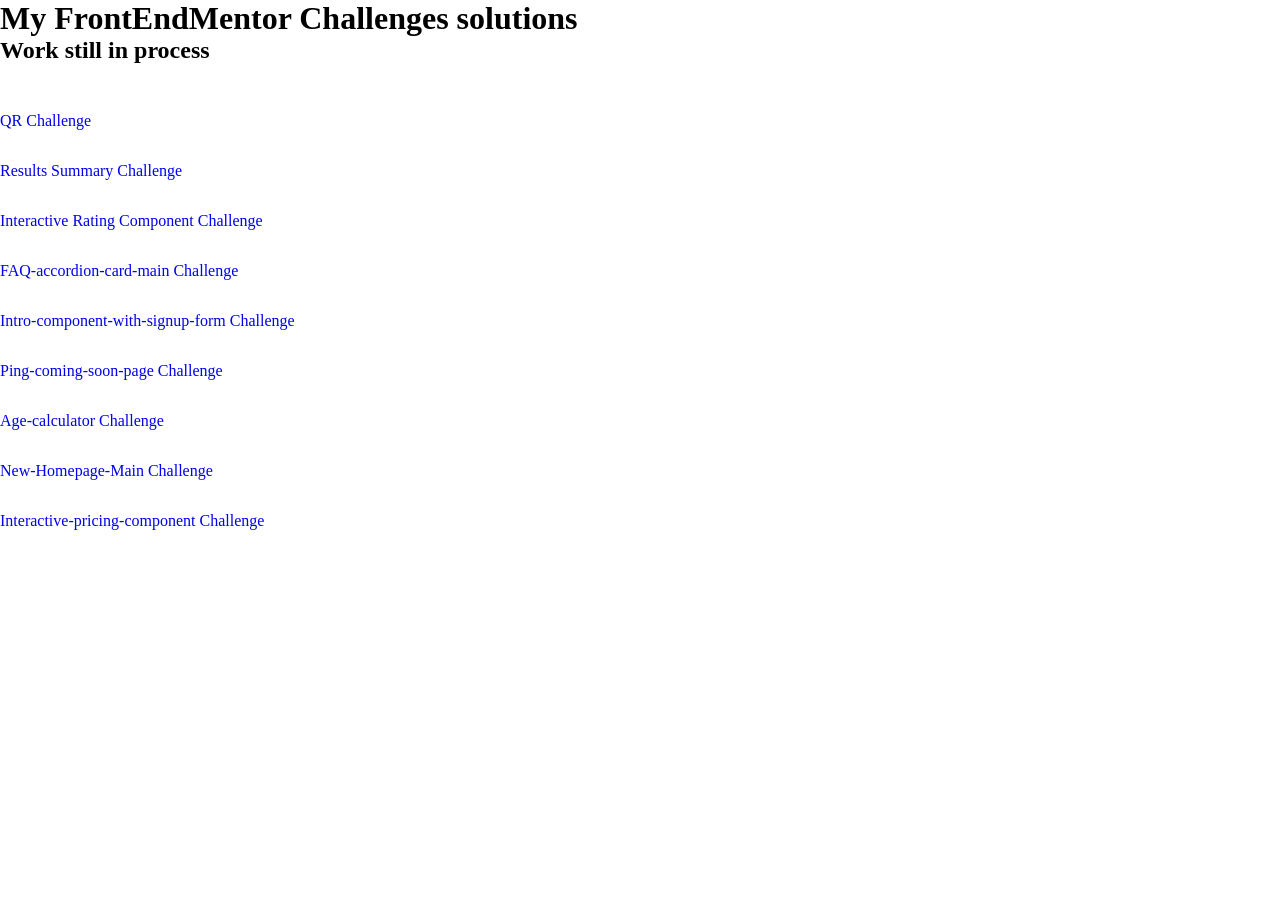
==== index.html @ 2a6370de "Added a small onmouseover over the links, to randomize the letters and display the correct name afte" ====
<!DOCTYPE html>
<html lang="en">
    <head>
        <meta charset="UTF-8" />
        <meta http-equiv="X-UA-Compatible" content="IE=edge" />
        <meta name="viewport" content="width=device-width, initial-scale=1.0" />
        <link rel="stylesheet" href="./styles.css" />
        <title>FrontEndMentor Challenges</title>
    </head>
    <body>
        <h1>My FrontEndMentor Challenges solutions</h1>
        <h2>Work still in process</h2>
        <main>
            <a
                href="QR challenge/QR.html"
                data-value="QR Challenge"
                target="_blank"
                >QR Challenge</a
            >
            <a
                href="results-summary-component-main/summary.html"
                target="_blank"
                data-value="Results Summary Challenge"
                >Results Summary Challenge</a
            >
            <a
                href="interactive-rating-component-main/rating.html"
                target="_blank"
                data-value="Interactive Rating Component Challenge"
                >Interactive Rating Component Challenge</a
            >
            <a
                href="faq-accordion-card-main/faq.html"
                data-value="FAQ-accordion-card-main Challenge"
                target="_blank"
                >FAQ-accordion-card-main Challenge</a
            >
            <a
                href="./intro-component-with-signup-form-master/signup.html"
                target="_blank"
                data-value="Intro-component-with-signup-form Challenge"
                >Intro-component-with-signup-form Challenge</a
            >
            <a
                href="./ping-coming-soon-page-master/notify.html"
                data-value="Ping-coming-soon-page Challenge"
                target="_blank"
                >Ping-coming-soon-page Challenge</a
            >
            <a
                href="./age-calculator-app-main/age.html"
                data-value="Age-calculator Challenge"
                target="_blank"
                >Age-calculator Challenge</a
            >
            <a
                href="./news-homepage-main/newsHomepage.html"
                data-value="New-Homepage-Main Challenge"
                target="_blank"
                >New-Homepage-Main Challenge</a
            >
            <a
                href="./interactive-pricing-component-main/interactive-pricing.html"
                target="_blank"
                data-value="Interactive-pricing-component Challenge"
                >Interactive-pricing-component Challenge</a
            >
        </main>
    </body>
    <script src="./index.js"></script>
</html>
---- styles.css ----
* {
    margin: 0;
    padding: 0;
}

main {
    margin-top: 2rem;
    display: flex;
    flex-direction: column;
}

a {
    text-decoration: none;
    margin: 1rem 0;
}
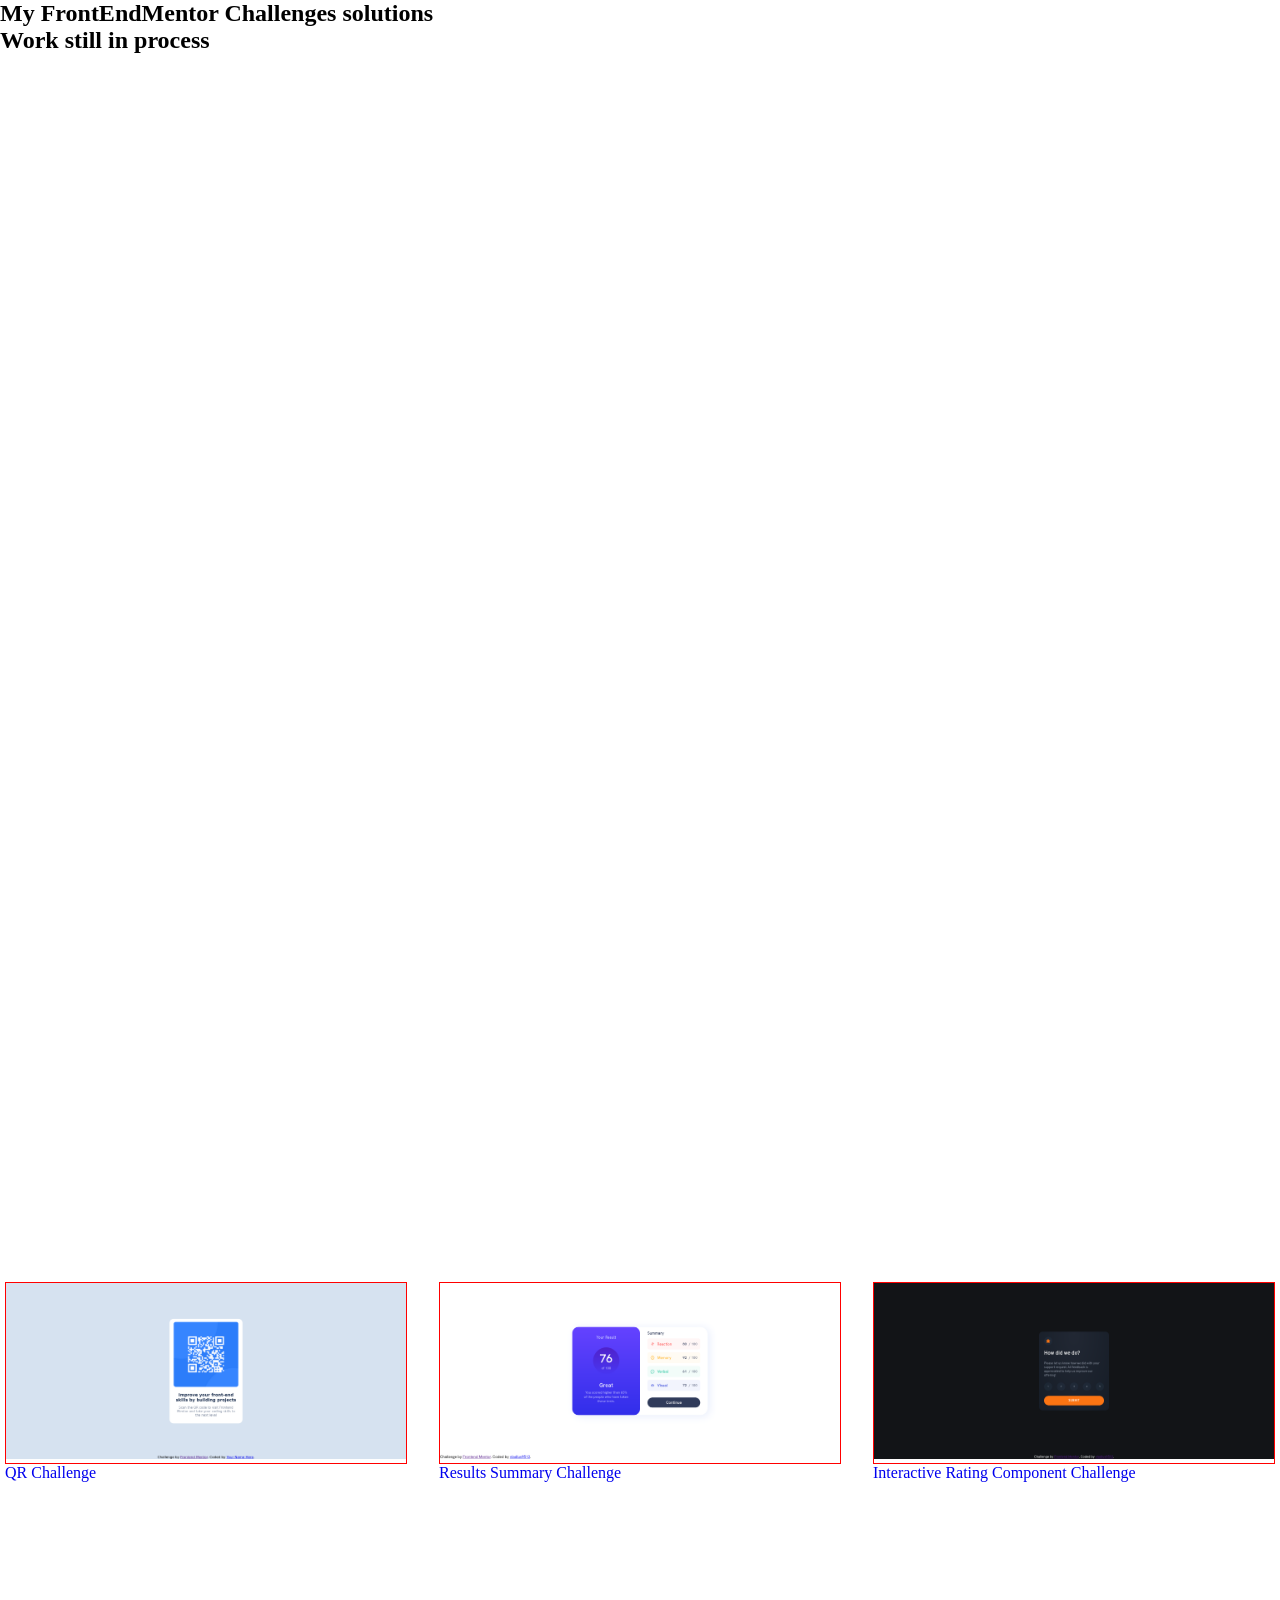
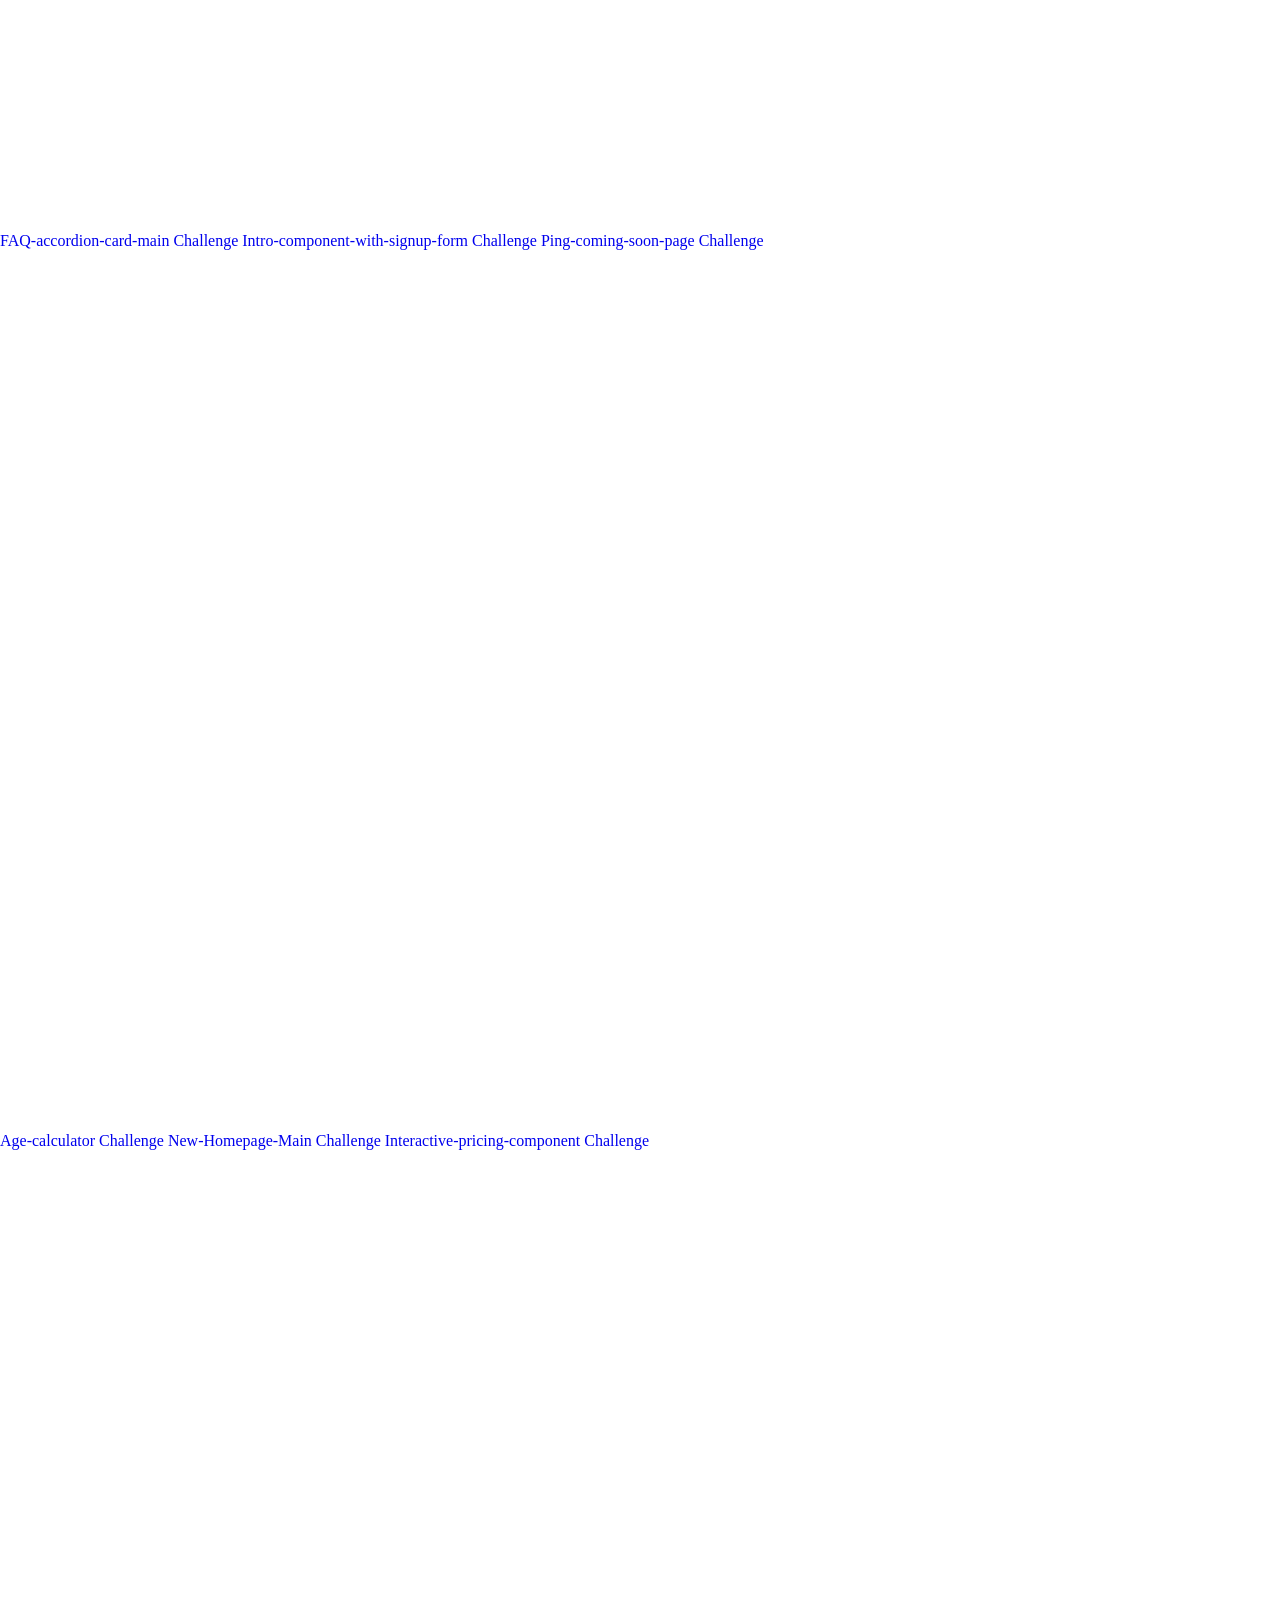
==== commit 5eeb4357: "Added a scroll snap to the landing page. Also started playing around to design the page, added a sma" ====
--- a/index.html
+++ b/index.html
@@ -8,63 +8,106 @@
         <title>FrontEndMentor Challenges</title>
     </head>
     <body>
-        <h1>My FrontEndMentor Challenges solutions</h1>
-        <h2>Work still in process</h2>
+        <header>
+            <section>
+                <h1>My FrontEndMentor Challenges solutions</h1>
+                <h2>Work still in process</h2>
+            </section>
+        </header>
         <main>
-            <a
-                href="QR challenge/QR.html"
-                data-value="QR Challenge"
-                target="_blank"
-                >QR Challenge</a
-            >
-            <a
-                href="results-summary-component-main/summary.html"
-                target="_blank"
-                data-value="Results Summary Challenge"
-                >Results Summary Challenge</a
-            >
-            <a
-                href="interactive-rating-component-main/rating.html"
-                target="_blank"
-                data-value="Interactive Rating Component Challenge"
-                >Interactive Rating Component Challenge</a
-            >
-            <a
-                href="faq-accordion-card-main/faq.html"
-                data-value="FAQ-accordion-card-main Challenge"
-                target="_blank"
-                >FAQ-accordion-card-main Challenge</a
-            >
-            <a
-                href="./intro-component-with-signup-form-master/signup.html"
-                target="_blank"
-                data-value="Intro-component-with-signup-form Challenge"
-                >Intro-component-with-signup-form Challenge</a
-            >
-            <a
-                href="./ping-coming-soon-page-master/notify.html"
-                data-value="Ping-coming-soon-page Challenge"
-                target="_blank"
-                >Ping-coming-soon-page Challenge</a
-            >
-            <a
-                href="./age-calculator-app-main/age.html"
-                data-value="Age-calculator Challenge"
-                target="_blank"
-                >Age-calculator Challenge</a
-            >
-            <a
-                href="./news-homepage-main/newsHomepage.html"
-                data-value="New-Homepage-Main Challenge"
-                target="_blank"
-                >New-Homepage-Main Challenge</a
-            >
-            <a
-                href="./interactive-pricing-component-main/interactive-pricing.html"
-                target="_blank"
-                data-value="Interactive-pricing-component Challenge"
-                >Interactive-pricing-component Challenge</a
-            >
+            <section>
+                <div class="challenge-container">
+                    <div class="preview-container">
+                        <div class="img-wrapper">
+                            <img
+                                src="./QR challenge/screenshots/desktop.png"
+                                alt="QR-challenge-desktop-view"
+                            />
+                        </div>
+                        <div class="buttons-container"></div>
+                    </div>
+                    <a
+                        href="QR challenge/QR.html"
+                        data-value="QR Challenge"
+                        target="_blank"
+                        >QR Challenge</a
+                    >
+                </div>
+                <div class="challenge-container">
+                    <div class="preview-container">
+                        <div class="img-wrapper">
+                            <img
+                                src="./results-summary-component-main/screenshots/desktop.png"
+                                alt="results-challenge-desktop-view"
+                            />
+                        </div>
+                        <div class="buttons-container"></div>
+                    </div>
+                    <a
+                        href="results-summary-component-main/summary.html"
+                        target="_blank"
+                        data-value="Results Summary Challenge"
+                        >Results Summary Challenge</a
+                    >
+                </div>
+                <div class="challenge-container">
+                    <div class="preview-container">
+                        <div class="img-wrapper">
+                            <img
+                                src="./interactive-rating-component-main/screenshots/desktop.png"
+                                alt="interactive-rating-desktop-view"
+                            />
+                        </div>
+                        <div class="buttons-container"></div>
+                    </div>
+                    <a
+                        href="interactive-rating-component-main/rating.html"
+                        target="_blank"
+                        data-value="Interactive Rating Component Challenge"
+                        >Interactive Rating Component Challenge</a
+                    >
+                </div>
+            </section>
+            <section>
+                <a
+                    href="faq-accordion-card-main/faq.html"
+                    data-value="FAQ-accordion-card-main Challenge"
+                    target="_blank"
+                    >FAQ-accordion-card-main Challenge</a
+                >
+                <a
+                    href="./intro-component-with-signup-form-master/signup.html"
+                    target="_blank"
+                    data-value="Intro-component-with-signup-form Challenge"
+                    >Intro-component-with-signup-form Challenge</a
+                >
+                <a
+                    href="./ping-coming-soon-page-master/notify.html"
+                    data-value="Ping-coming-soon-page Challenge"
+                    target="_blank"
+                    >Ping-coming-soon-page Challenge</a
+                >
+            </section>
+            <section>
+                <a
+                    href="./age-calculator-app-main/age.html"
+                    data-value="Age-calculator Challenge"
+                    target="_blank"
+                    >Age-calculator Challenge</a
+                >
+                <a
+                    href="./news-homepage-main/newsHomepage.html"
+                    data-value="New-Homepage-Main Challenge"
+                    target="_blank"
+                    >New-Homepage-Main Challenge</a
+                >
+                <a
+                    href="./interactive-pricing-component-main/interactive-pricing.html"
+                    target="_blank"
+                    data-value="Interactive-pricing-component Challenge"
+                    >Interactive-pricing-component Challenge</a
+                >
+            </section>
         </main>
     </body>
     <script src="./index.js"></script>
--- a/styles.css
+++ b/styles.css
@@ -1,6 +1,10 @@
 * {
     margin: 0;
     padding: 0;
+}
+
+html {
+    scroll-snap-type: y mandatory;
 }
 
 main {
@@ -9,7 +13,40 @@
     flex-direction: column;
 }
 
+section {
+    height: 100vh;
+    scroll-snap-align: start;
+}
+
+main section:nth-child(1) {
+    display: flex;
+    align-items: center;
+    justify-content: center;
+    gap: 2rem;
+}
+
 a {
     text-decoration: none;
     margin: 1rem 0;
 }
+
+.preview-container {
+    border: solid 1px red;
+    transition: all 0.2s ease-in-out;
+}
+
+.preview-container:hover {
+    cursor: pointer;
+    transform: scale(1.5);
+}
+
+.img-wrapper {
+    width: 400px;
+    max-height: auto;
+}
+
+.img-wrapper img {
+    width: 100%;
+    max-width: 400px;
+    height: auto;
+}
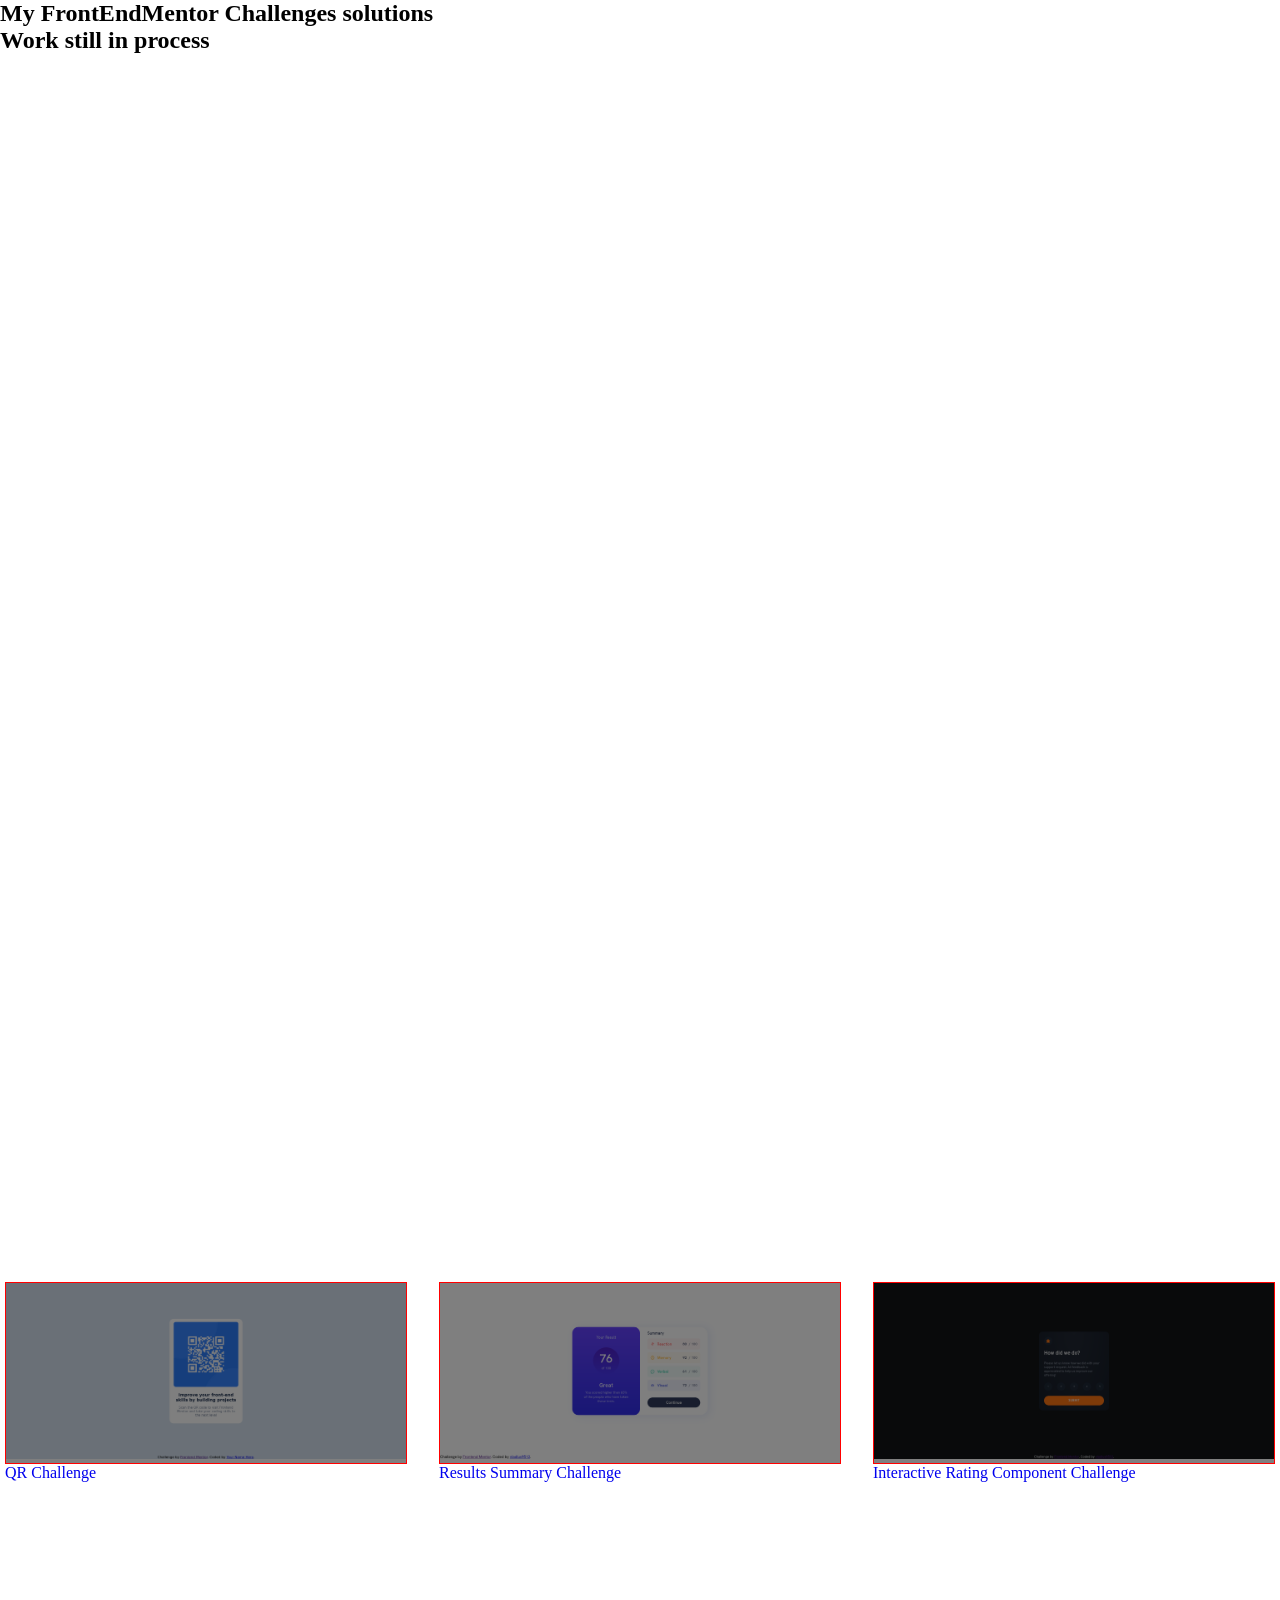
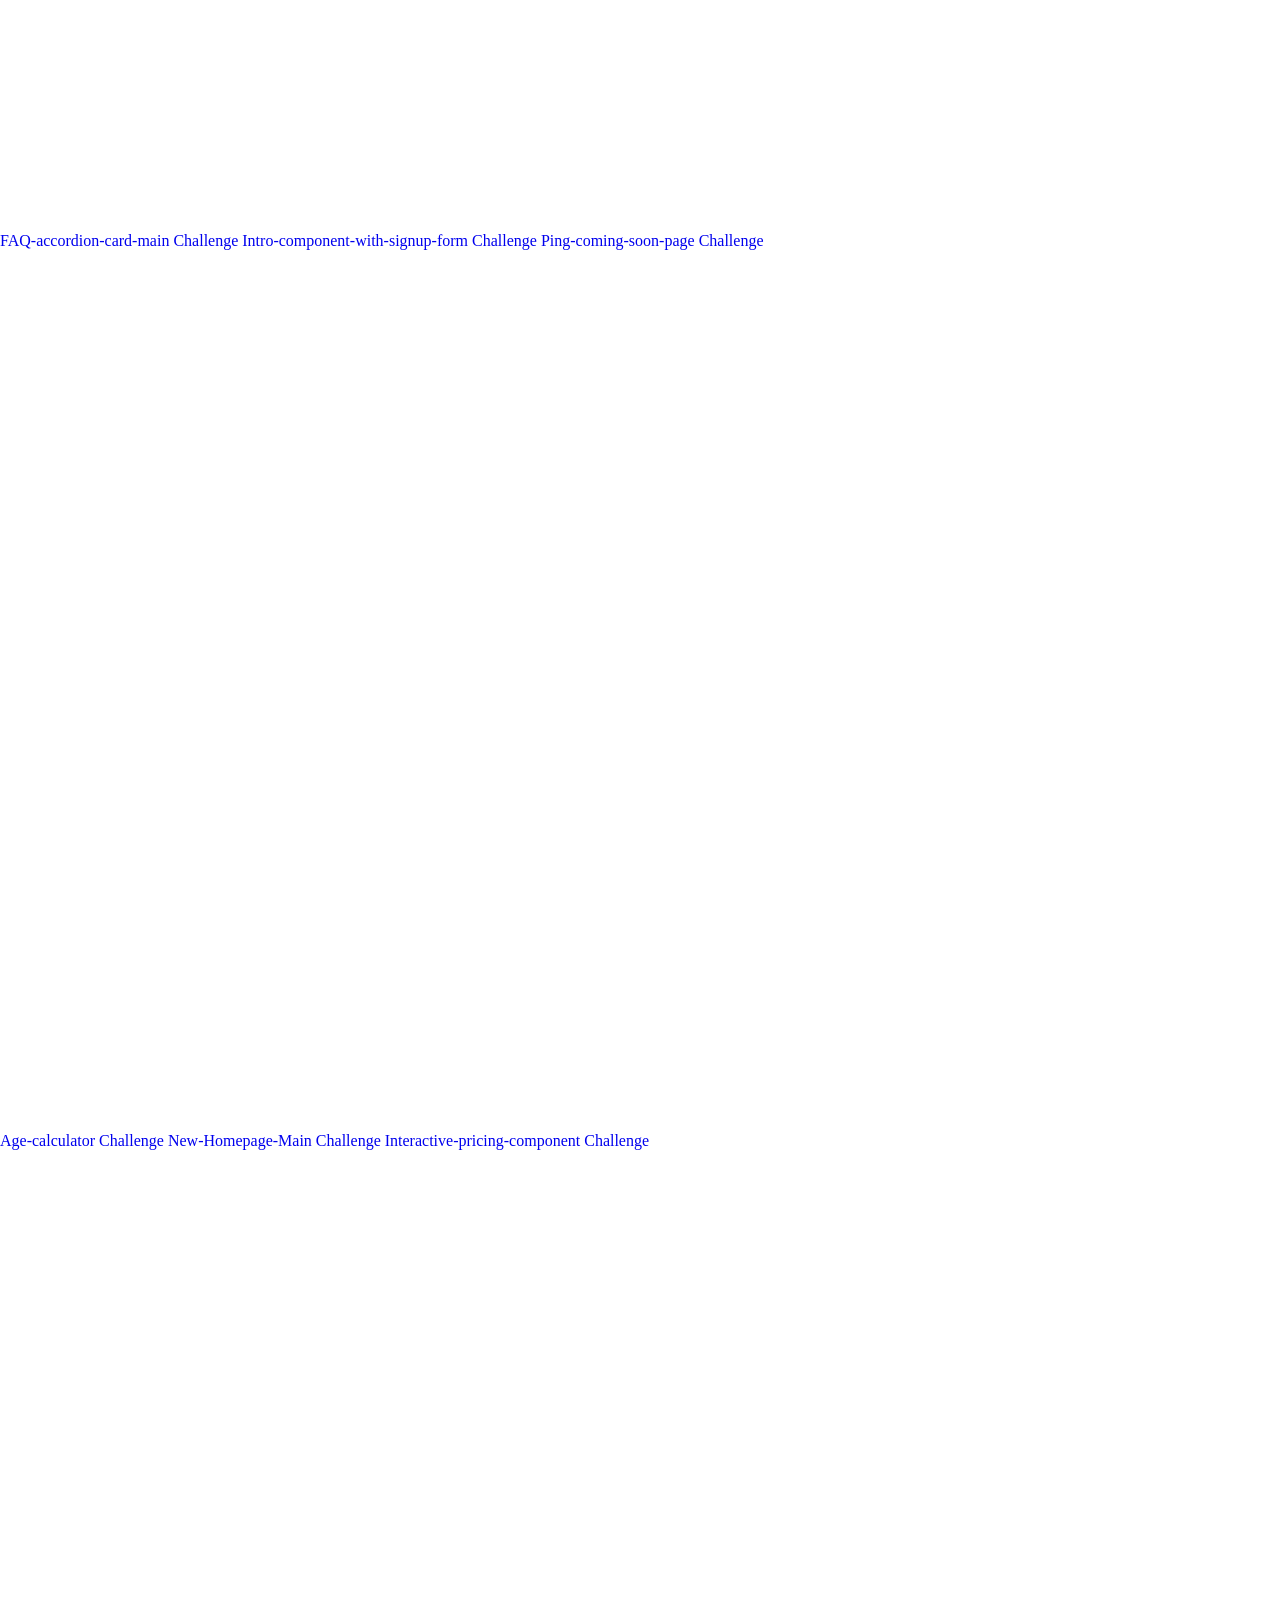
==== commit f295fe94: "Added a modal, that on hover goes to opacity 0 for a better effect on the image" ====
--- a/index.html
+++ b/index.html
@@ -18,11 +18,12 @@
             <section>
                 <div class="challenge-container">
                     <div class="preview-container">
-                        <div class="img-wrapper">
+                        <div class="img-container">
                             <img
                                 src="./QR challenge/screenshots/desktop.png"
                                 alt="QR-challenge-desktop-view"
                             />
+                            <div class="modal"></div>
                         </div>
                         <div class="buttons-container"></div>
                     </div>
@@ -35,11 +36,12 @@
                 </div>
                 <div class="challenge-container">
                     <div class="preview-container">
-                        <div class="img-wrapper">
+                        <div class="img-container">
                             <img
                                 src="./results-summary-component-main/screenshots/desktop.png"
                                 alt="results-challenge-desktop-view"
                             />
+                            <div class="modal"></div>
                         </div>
                         <div class="buttons-container"></div>
                     </div>
@@ -52,11 +54,12 @@
                 </div>
                 <div class="challenge-container">
                     <div class="preview-container">
-                        <div class="img-wrapper">
+                        <div class="img-container">
                             <img
                                 src="./interactive-rating-component-main/screenshots/desktop.png"
                                 alt="interactive-rating-desktop-view"
                             />
+                            <div class="modal"></div>
                         </div>
                         <div class="buttons-container"></div>
                     </div>
--- a/styles.css
+++ b/styles.css
@@ -38,15 +38,32 @@
 .preview-container:hover {
     cursor: pointer;
     transform: scale(1.5);
+    position: relative;
+    z-index: 1;
 }
 
-.img-wrapper {
+.img-container {
     width: 400px;
     max-height: auto;
+    position: relative;
 }
 
-.img-wrapper img {
+.img-container img {
     width: 100%;
     max-width: 400px;
     height: auto;
 }
+
+.modal {
+    position: absolute;
+    top: 0;
+    width: 100%;
+    height: 100%;
+    background-color: black;
+    opacity: 0.5;
+    transition: all 0.2s ease-in-out;
+}
+
+.modal:hover {
+    opacity: 0;
+}
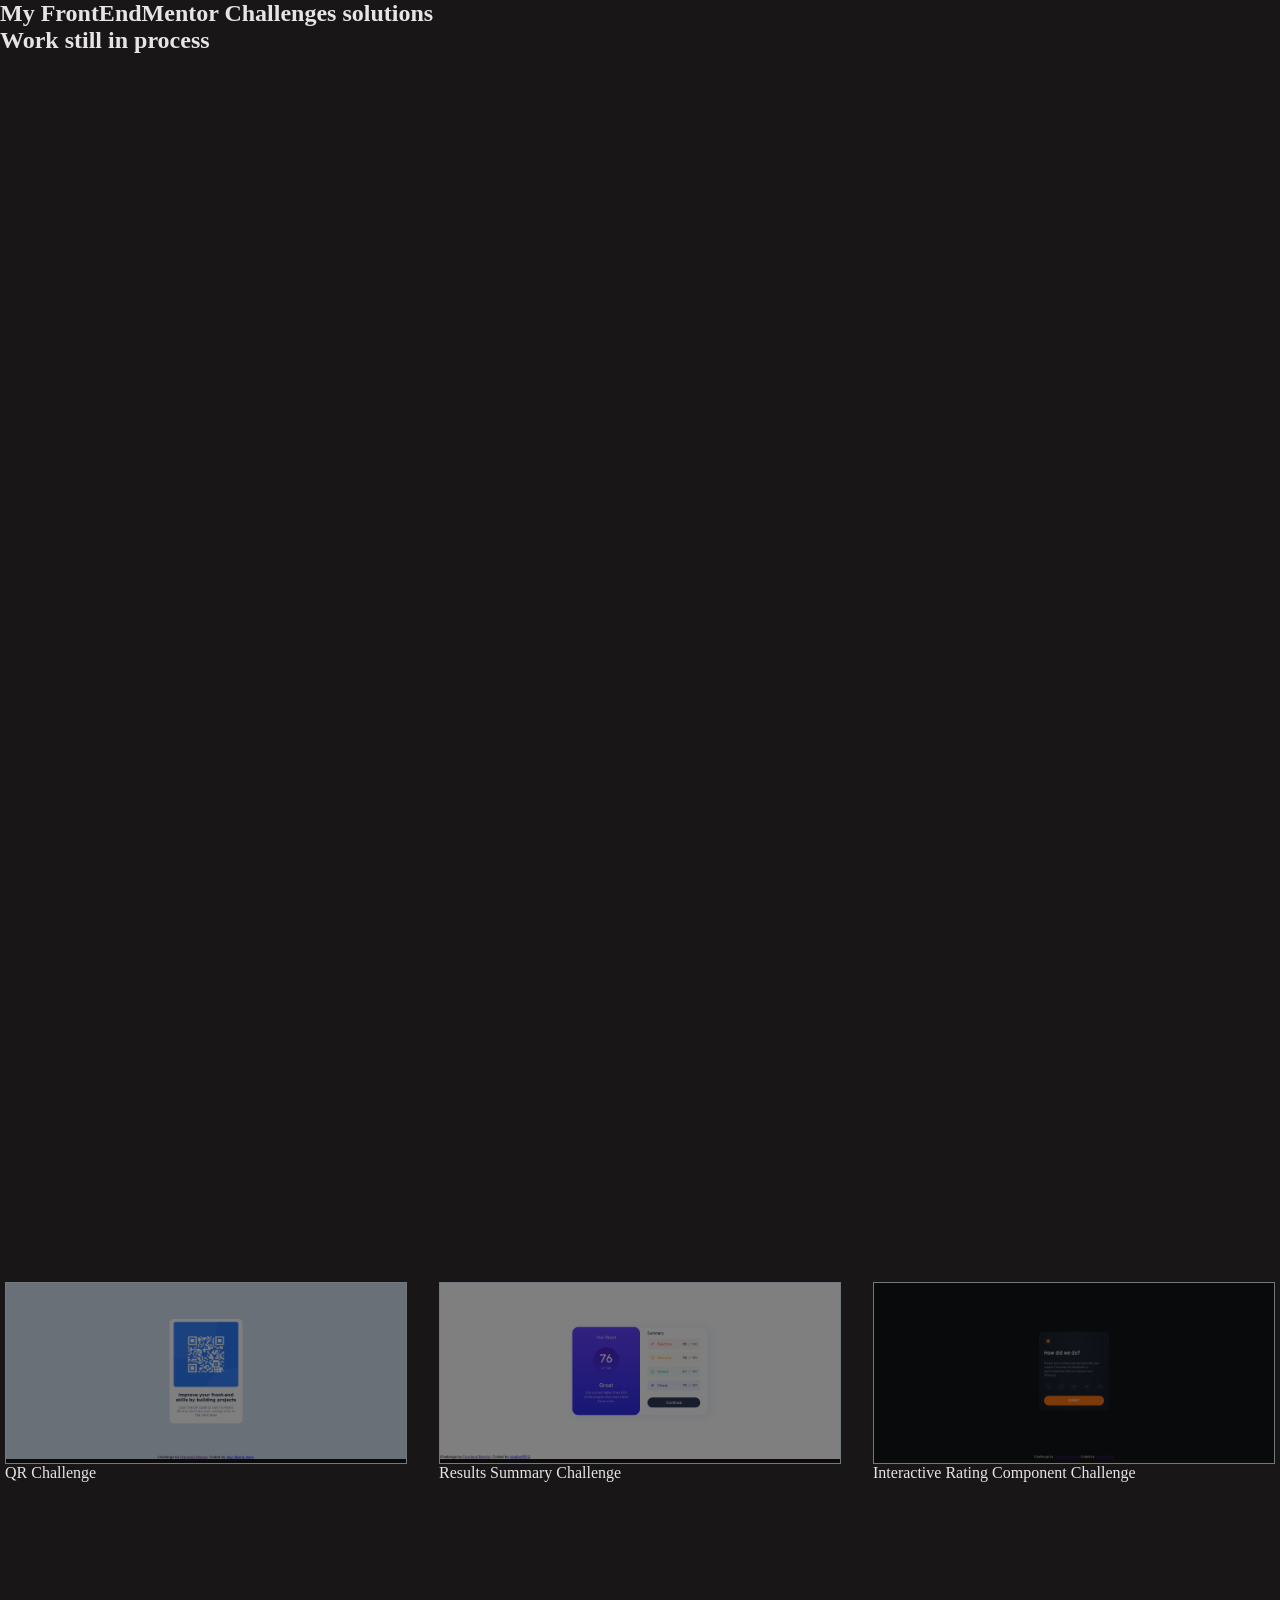
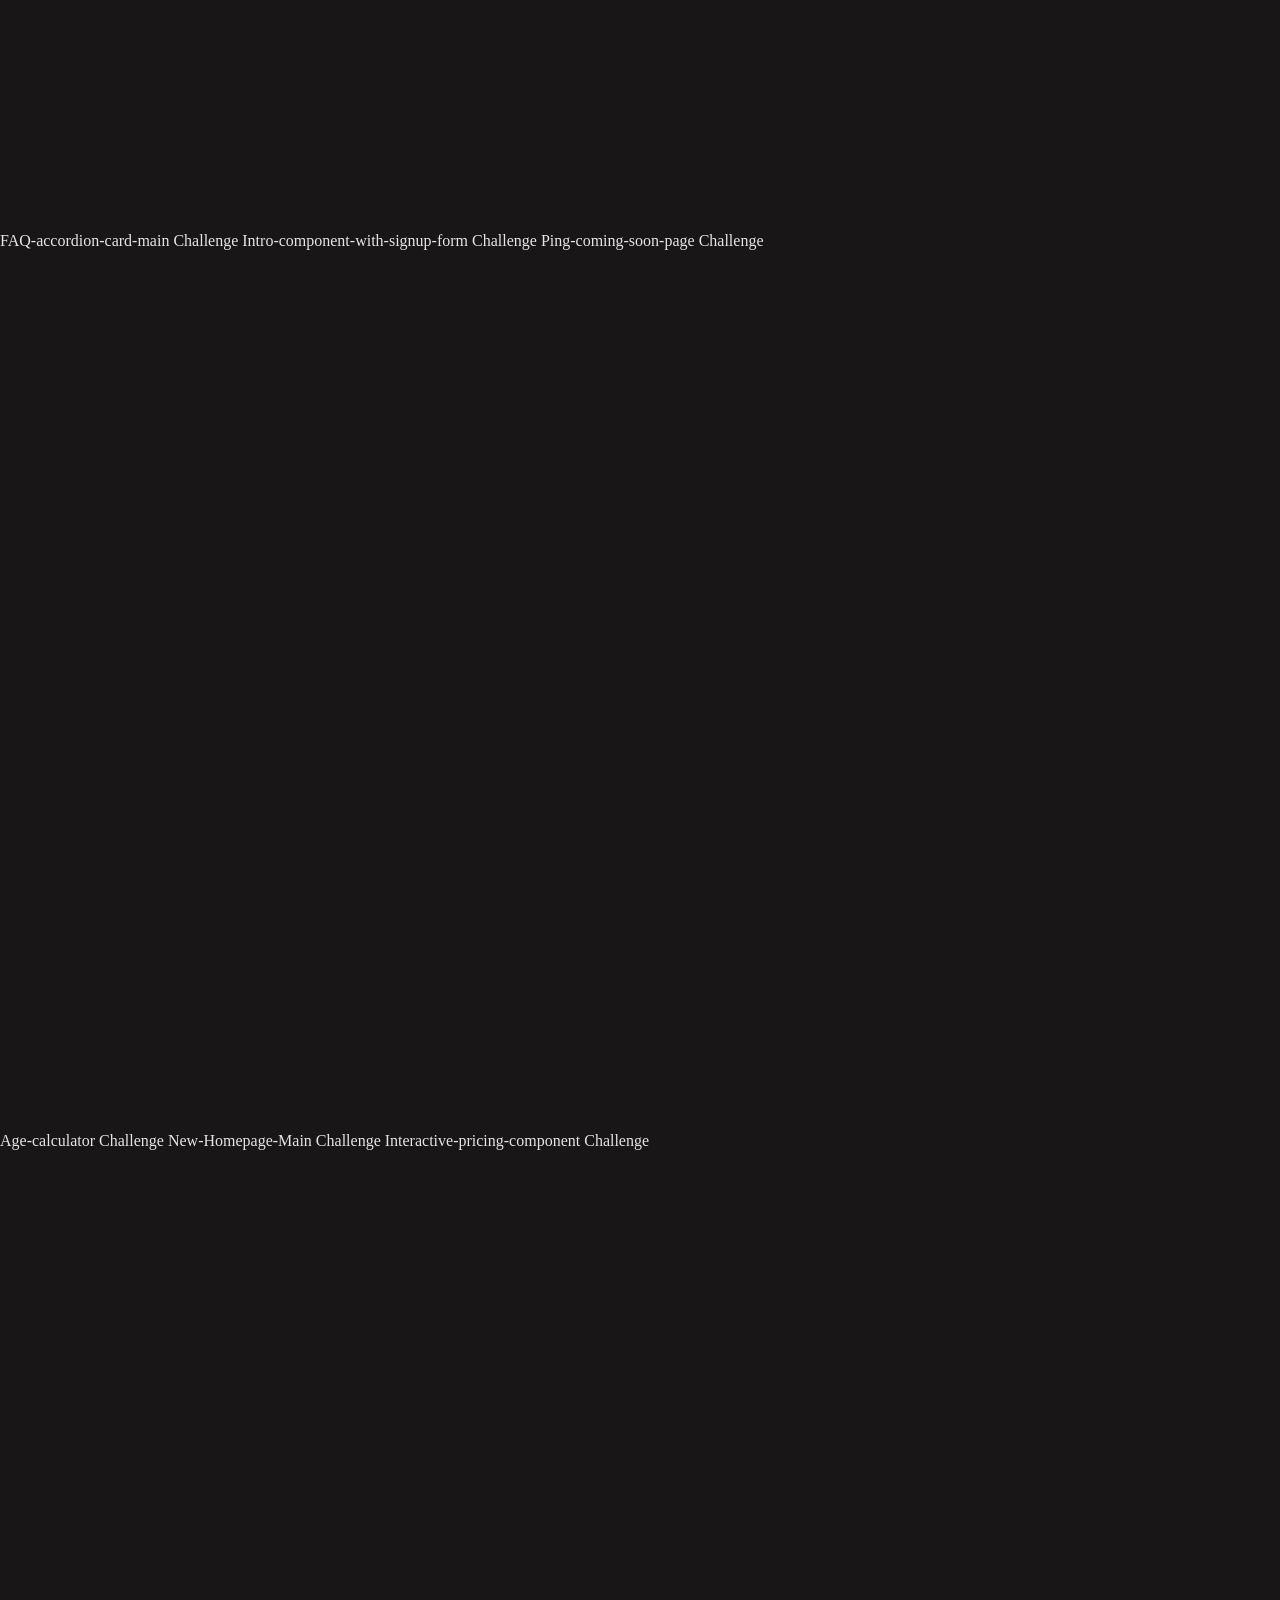
==== commit 2e5d27a3: "working on a slideshow for the images" ====
--- a/index.html
+++ b/index.html
@@ -22,10 +22,14 @@
                             <img
                                 src="./QR challenge/screenshots/desktop.png"
                                 alt="QR-challenge-desktop-view"
+                                id="slide-1"
                             />
-                            <div class="modal"></div>
                         </div>
-                        <div class="buttons-container"></div>
+                        <div class="buttons-container">
+                            <button id="desktop">desktop</button>
+                            <button id="mobile">mobile</button>
+                        </div>
+                        <div class="modal"></div>
                     </div>
                     <a
                         href="QR challenge/QR.html"
--- a/styles.css
+++ b/styles.css
@@ -1,6 +1,19 @@
+:root {
+    --background-color: #181617;
+    --primary: #9fa498;
+    --secondary: #131112;
+    --accent: #71797f;
+    --text: #e7e4e6;
+}
+
 * {
     margin: 0;
     padding: 0;
+    color: var(--text);
+}
+
+body {
+    background-color: var(--background-color);
 }
 
 html {
@@ -31,15 +44,19 @@
 }
 
 .preview-container {
-    border: solid 1px red;
+    border: solid 1px var(--accent);
+    position: relative;
     transition: all 0.2s ease-in-out;
 }
 
 .preview-container:hover {
     cursor: pointer;
     transform: scale(1.5);
-    position: relative;
     z-index: 1;
+}
+
+.preview-container:hover .buttons-container {
+    display: block;
 }
 
 .img-container {
@@ -67,3 +84,7 @@
 .modal:hover {
     opacity: 0;
 }
+
+.buttons-container {
+    display: none;
+}
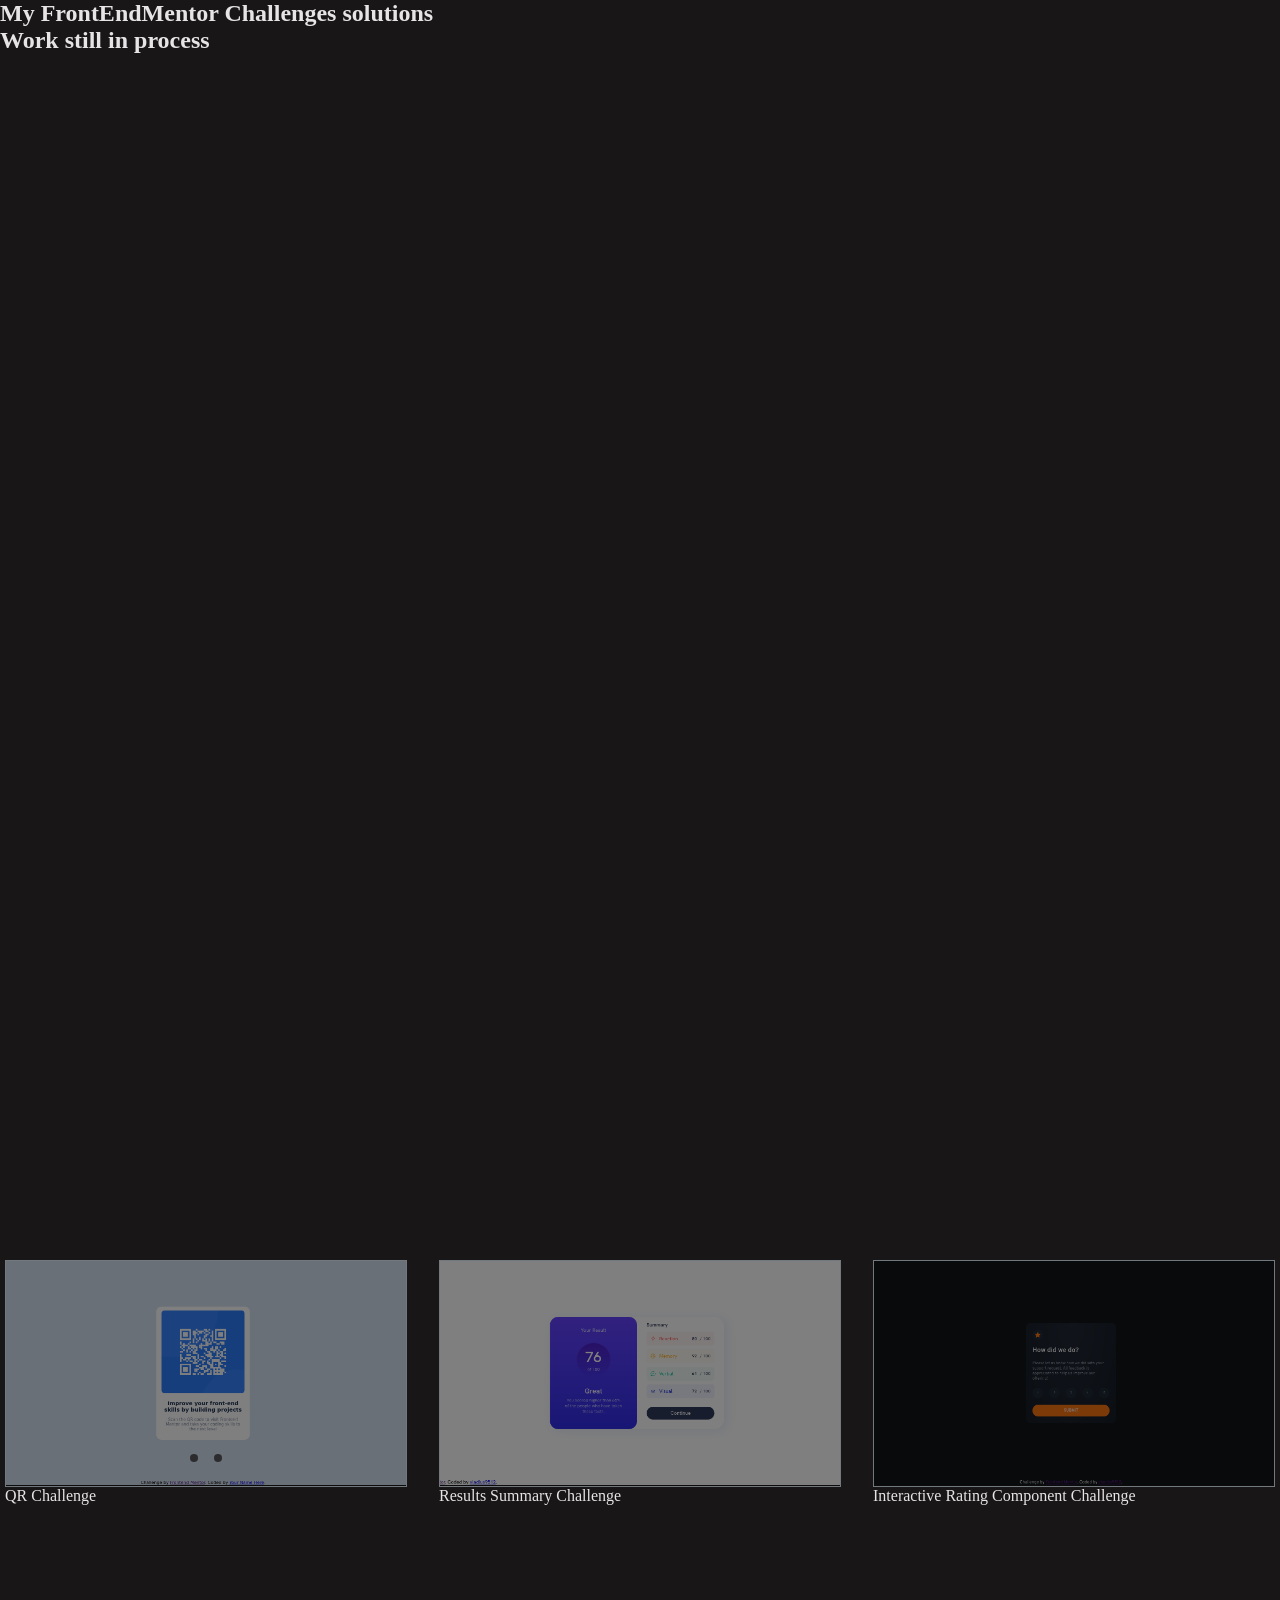
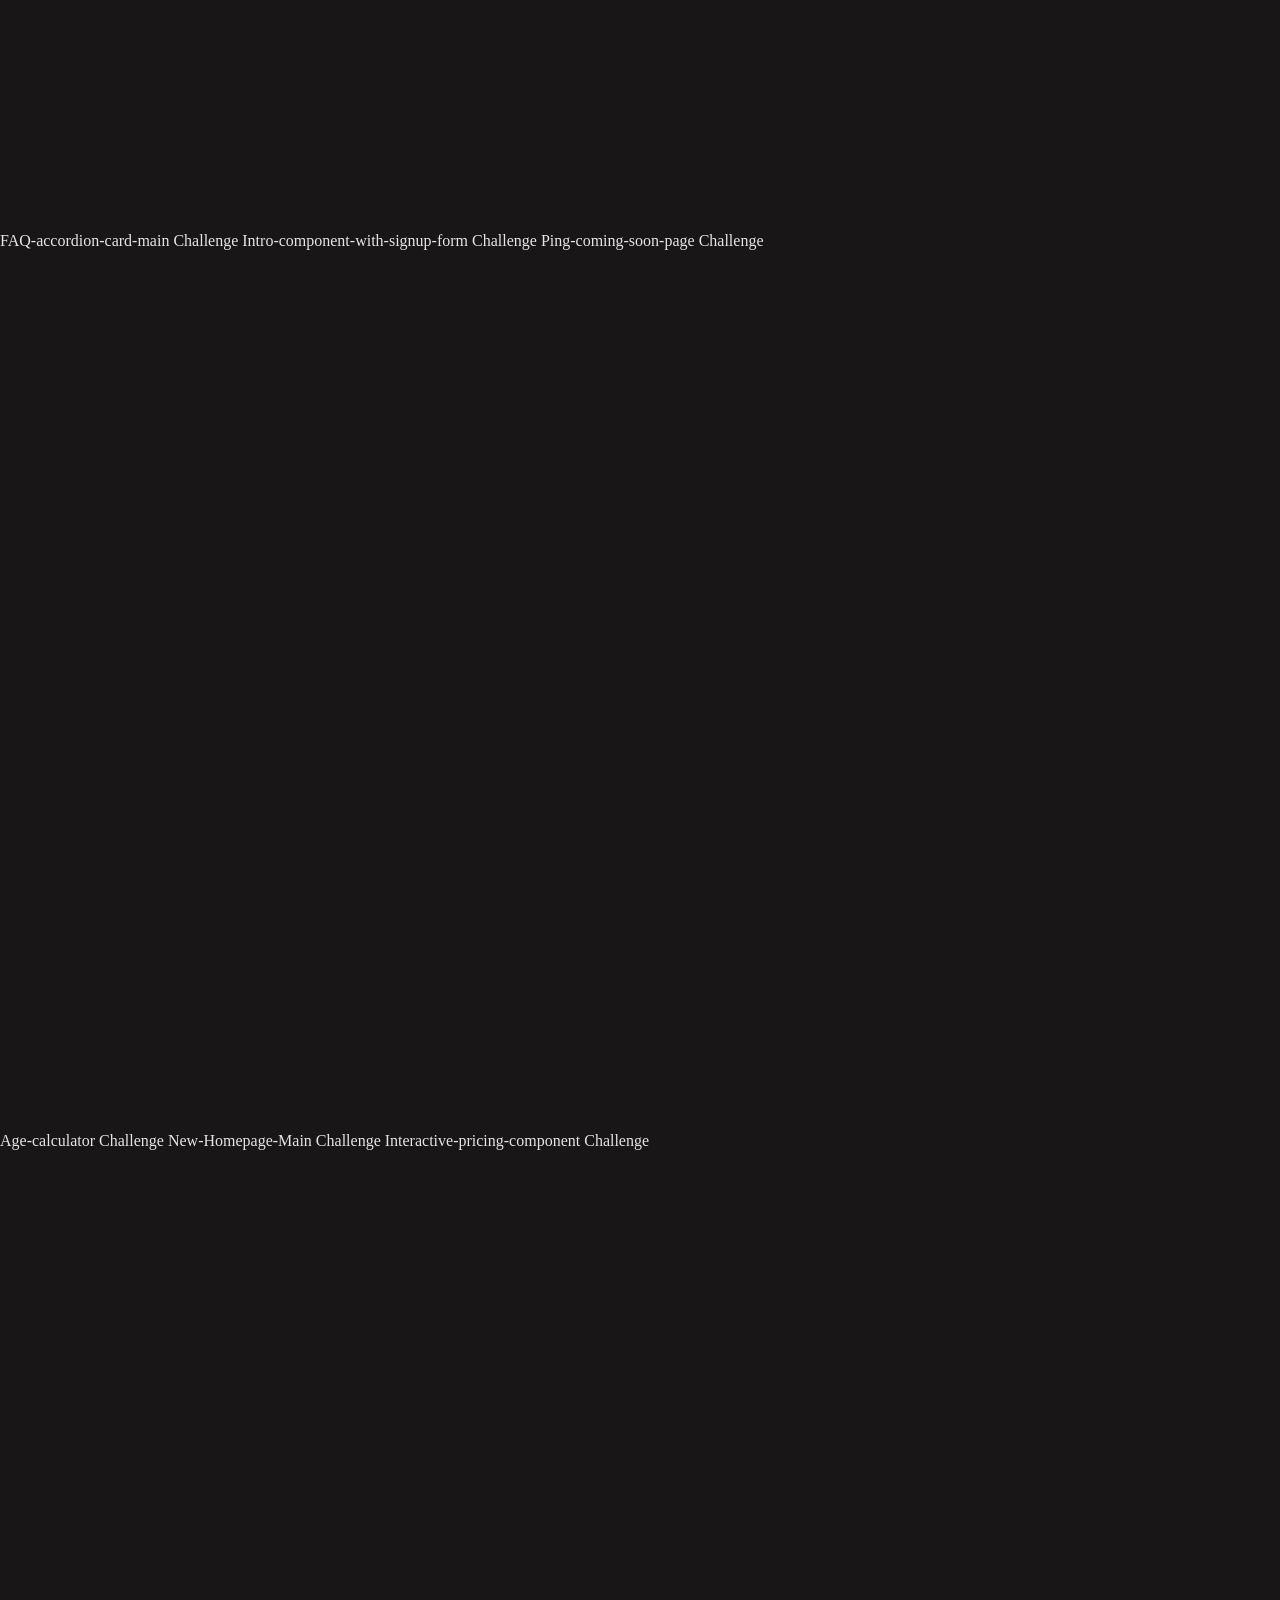
==== commit d6b1c2eb: "Made the slider to work and the images seem to look fine. Will have to swap the hover effect ofer th" ====
--- a/index.html
+++ b/index.html
@@ -24,10 +24,14 @@
                                 alt="QR-challenge-desktop-view"
                                 id="slide-1"
                             />
+                            <img
+                                src="./QR challenge/screenshots/mobile.png"
+                                id="slide-2"
+                            />
                         </div>
-                        <div class="buttons-container">
-                            <button id="desktop">desktop</button>
-                            <button id="mobile">mobile</button>
+                        <div class="slider-nav">
+                            <a href="#slide-1"></a>
+                            <a href="#slide-2"></a>
                         </div>
                         <div class="modal"></div>
                     </div>
--- a/styles.css
+++ b/styles.css
@@ -47,6 +47,7 @@
     border: solid 1px var(--accent);
     position: relative;
     transition: all 0.2s ease-in-out;
+    background-color: var(--background-color);
 }
 
 .preview-container:hover {
@@ -55,20 +56,52 @@
     z-index: 1;
 }
 
-.preview-container:hover .buttons-container {
-    display: block;
+.preview-container:hover .modal {
+    z-index: -1;
 }
 
 .img-container {
     width: 400px;
     max-height: auto;
     position: relative;
+    display: flex;
+    aspect-ratio: 16/9;
+    overflow-x: hidden;
+    scroll-snap-type: x mandatory;
+    scroll-behavior: smooth;
 }
 
 .img-container img {
-    width: 100%;
-    max-width: 400px;
-    height: auto;
+    flex: 1 0 100%;
+    scroll-snap-align: start;
+    object-fit: scale-down;
+}
+
+.img-container img:first-child {
+    margin-left: -60px;
+}
+
+.slider-nav {
+    display: flex;
+    column-gap: 1rem;
+    position: absolute;
+    bottom: 0.5rem;
+    left: 50%;
+    transform: translateX(-50%);
+    z-index: 1;
+}
+
+.slider-nav a {
+    width: 0.5rem;
+    height: 0.5rem;
+    border-radius: 50%;
+    opacity: 0.75;
+    transition: opacity ease 250ms;
+    background-color: var(--background-color);
+}
+
+.slider-nav a:hover {
+    opacity: 1;
 }
 
 .modal {
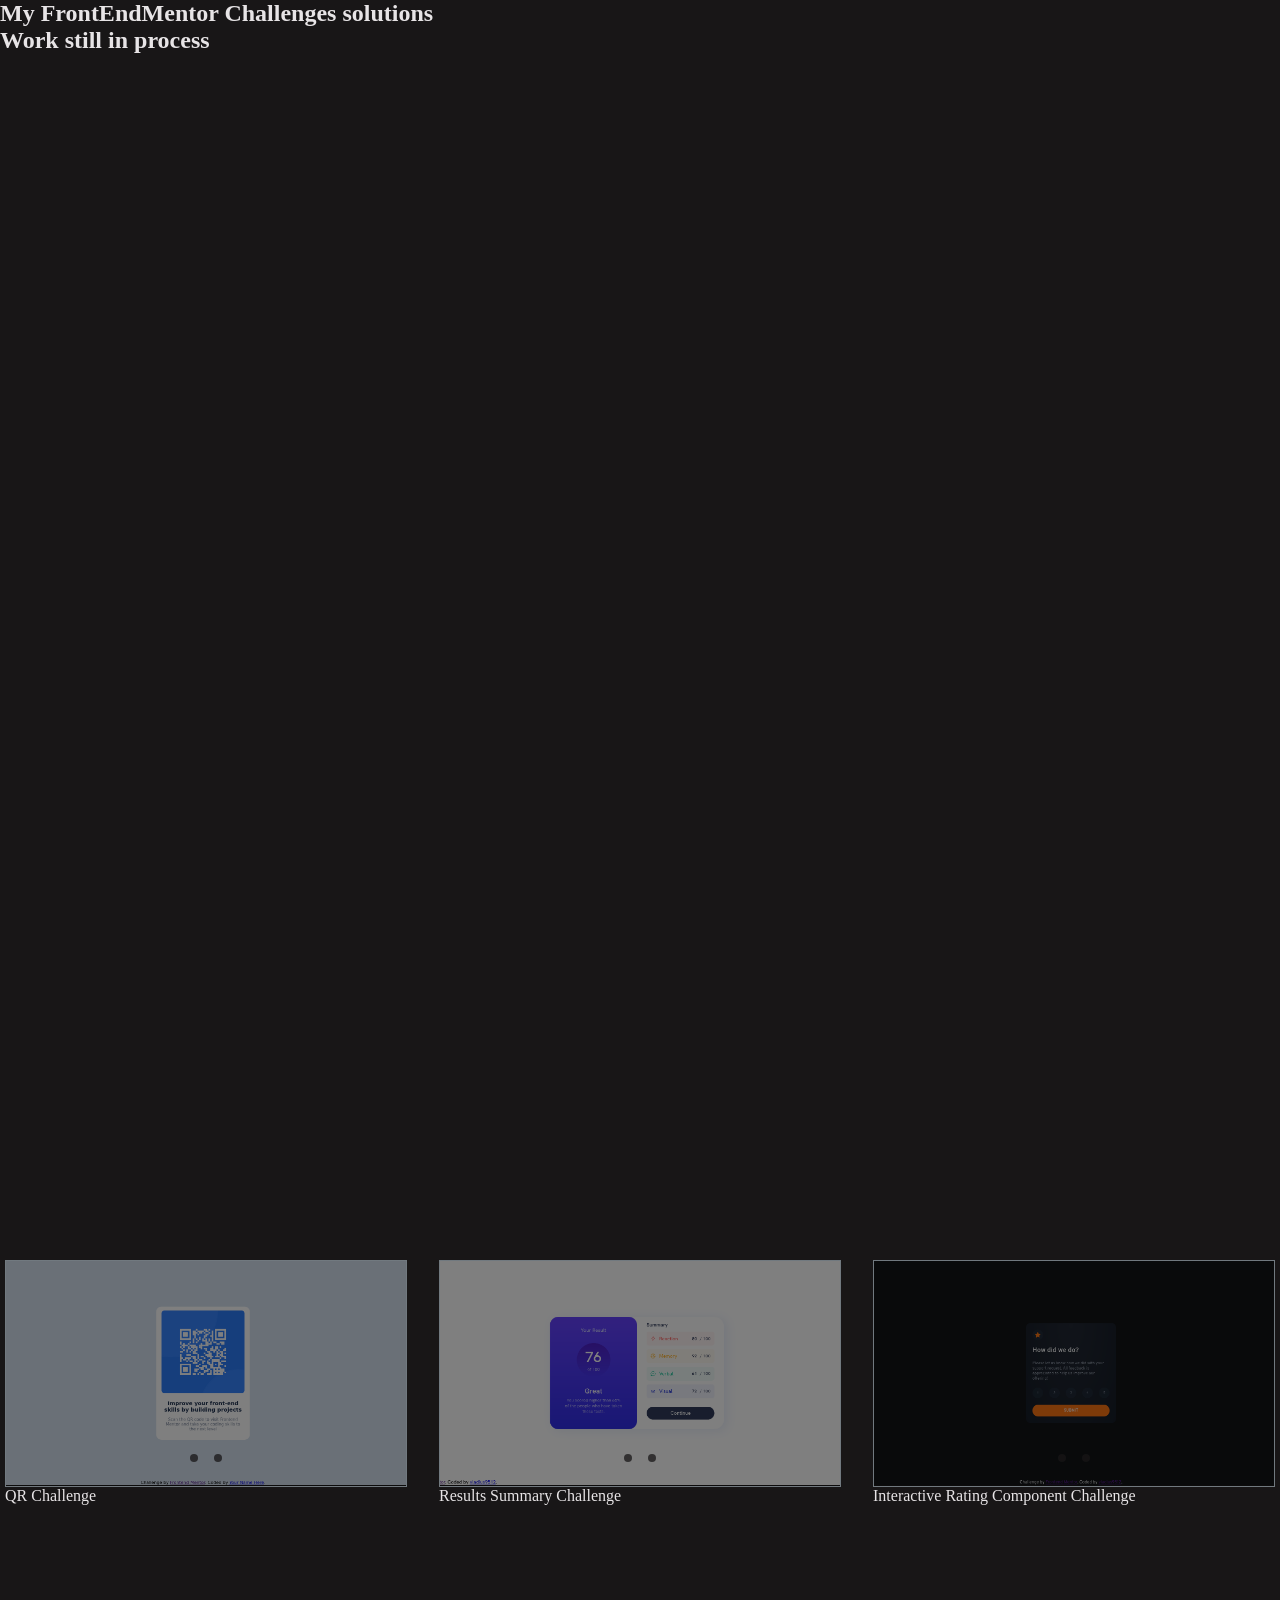
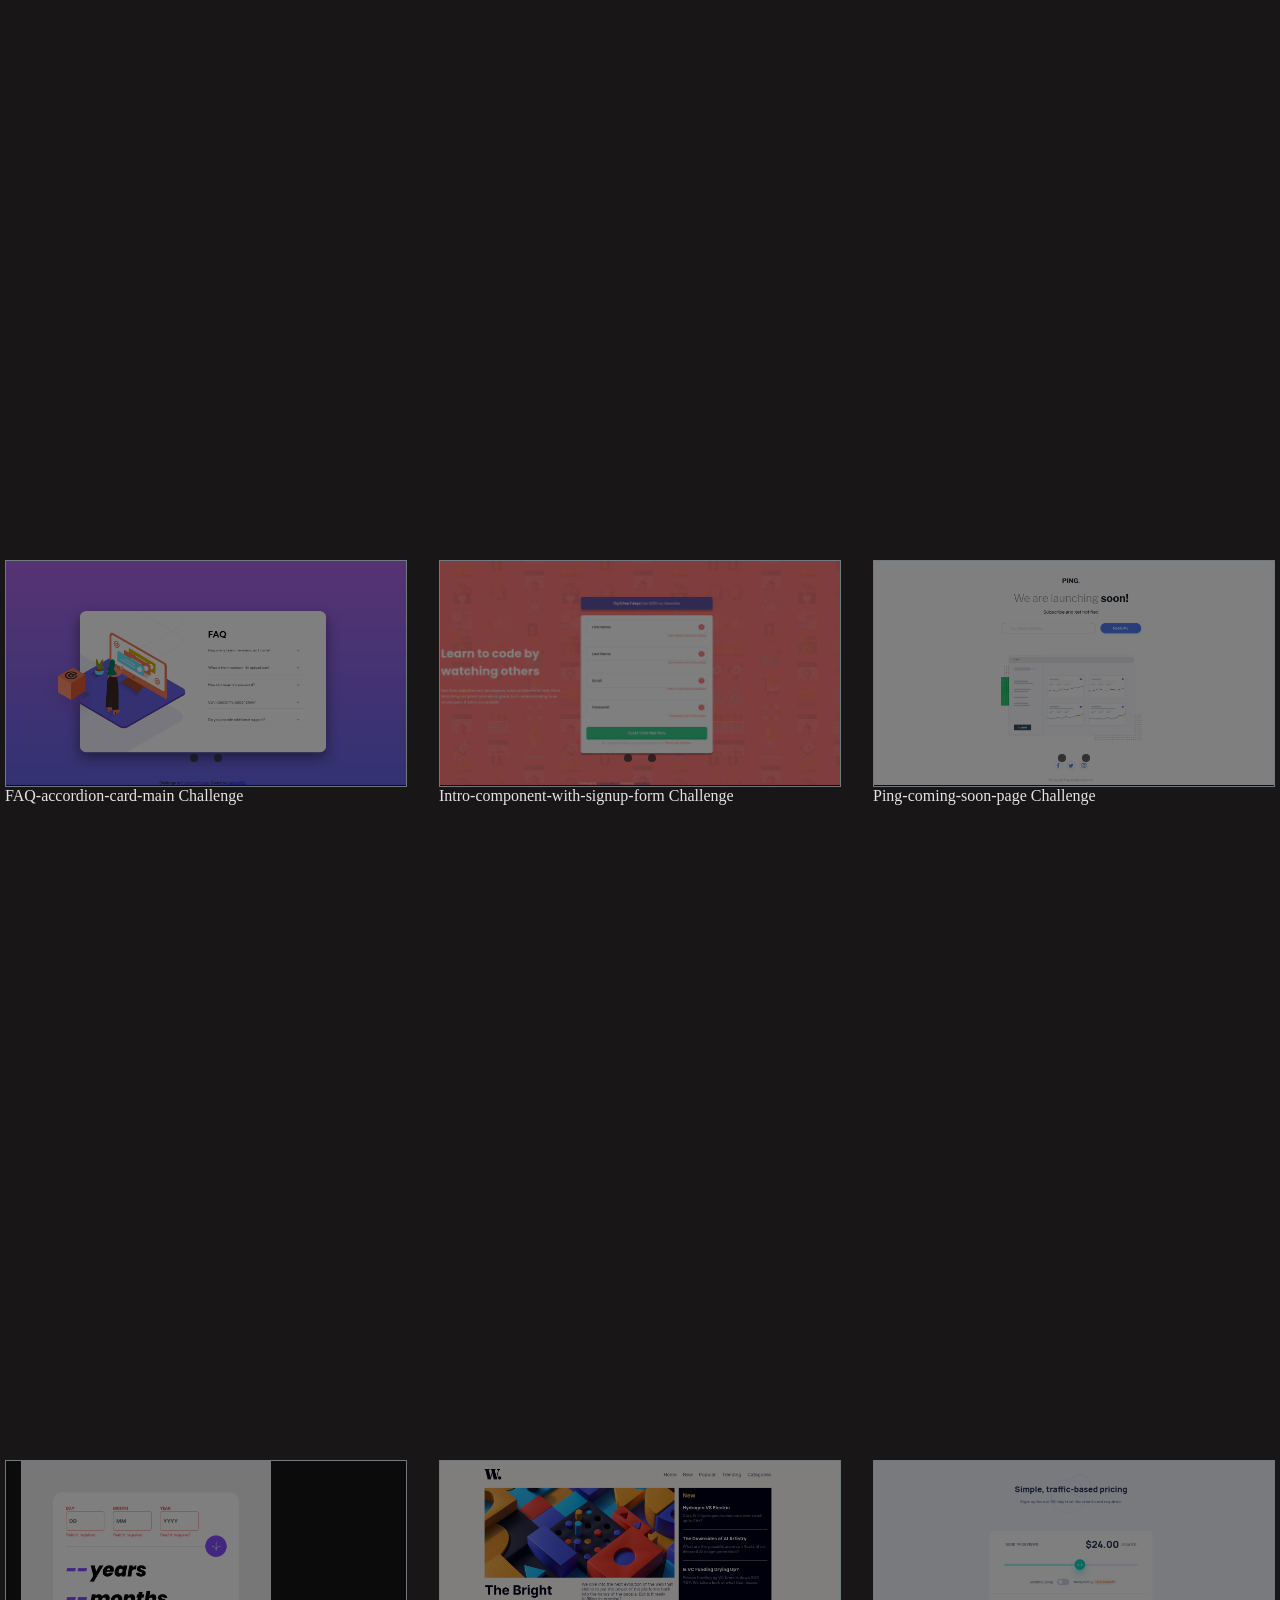
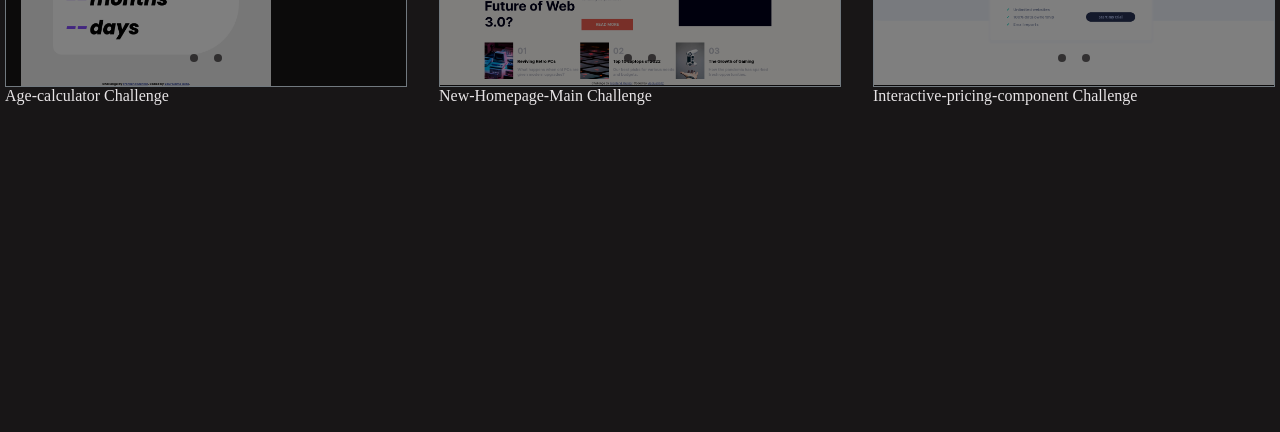
==== commit c311a011: "Made sure that every image slider works for every project and added the correct paths for each image" ====
--- a/index.html
+++ b/index.html
@@ -26,6 +26,7 @@
                             />
                             <img
                                 src="./QR challenge/screenshots/mobile.png"
+                                alt="QR-challenge-mobile-view"
                                 id="slide-2"
                             />
                         </div>
@@ -48,10 +49,19 @@
                             <img
                                 src="./results-summary-component-main/screenshots/desktop.png"
                                 alt="results-challenge-desktop-view"
-                            />
-                            <div class="modal"></div>
-                        </div>
-                        <div class="buttons-container"></div>
+                                id="slide-3"
+                            />
+                            <img
+                                src="./results-summary-component-main/screenshots/mobile.png"
+                                alt="results-challenge-mobile-view"
+                                id="slide-4"
+                            />
+                        </div>
+                        <div class="slider-nav">
+                            <a href="#slide-3"></a>
+                            <a href="#slide-4"></a>
+                        </div>
+                        <div class="modal"></div>
                     </div>
                     <a
                         href="results-summary-component-main/summary.html"
@@ -66,10 +76,19 @@
                             <img
                                 src="./interactive-rating-component-main/screenshots/desktop.png"
                                 alt="interactive-rating-desktop-view"
-                            />
-                            <div class="modal"></div>
-                        </div>
-                        <div class="buttons-container"></div>
+                                id="slide-5"
+                            />
+                            <img
+                                src="./interactive-rating-component-main/screenshots/mobile.png"
+                                alt="interactive-rating-mobile-view"
+                                id="slide-6"
+                            />
+                        </div>
+                        <div class="slider-nav">
+                            <a href="#slide-5"></a>
+                            <a href="#slide-6"></a>
+                        </div>
+                        <div class="modal"></div>
                     </div>
                     <a
                         href="interactive-rating-component-main/rating.html"
@@ -80,44 +99,170 @@
                 </div>
             </section>
             <section>
-                <a
-                    href="faq-accordion-card-main/faq.html"
-                    data-value="FAQ-accordion-card-main Challenge"
-                    target="_blank"
-                    >FAQ-accordion-card-main Challenge</a
-                >
-                <a
-                    href="./intro-component-with-signup-form-master/signup.html"
-                    target="_blank"
-                    data-value="Intro-component-with-signup-form Challenge"
-                    >Intro-component-with-signup-form Challenge</a
-                >
-                <a
-                    href="./ping-coming-soon-page-master/notify.html"
-                    data-value="Ping-coming-soon-page Challenge"
-                    target="_blank"
-                    >Ping-coming-soon-page Challenge</a
-                >
-            </section>
-            <section>
-                <a
-                    href="./age-calculator-app-main/age.html"
-                    data-value="Age-calculator Challenge"
-                    target="_blank"
-                    >Age-calculator Challenge</a
-                >
-                <a
-                    href="./news-homepage-main/newsHomepage.html"
-                    data-value="New-Homepage-Main Challenge"
-                    target="_blank"
-                    >New-Homepage-Main Challenge</a
-                >
-                <a
-                    href="./interactive-pricing-component-main/interactive-pricing.html"
-                    target="_blank"
-                    data-value="Interactive-pricing-component Challenge"
-                    >Interactive-pricing-component Challenge</a
-                >
+                <div class="challenge-container">
+                    <div class="preview-container">
+                        <div class="img-container">
+                            <img
+                                src="./faq-accordion-card-main/screenshots/desktop.png"
+                                alt="faq-accordion-card-desktop-view"
+                                id="slide-7"
+                            />
+                            <img
+                                src="./faq-accordion-card-main/screenshots/mobile.png"
+                                alt="faq-accordion-card-mobile-view"
+                                id="slide-8"
+                            />
+                        </div>
+                        <div class="slider-nav">
+                            <a href="#slide-7"></a>
+                            <a href="#slide-8"></a>
+                        </div>
+                        <div class="modal"></div>
+                    </div>
+                    <a
+                        href="faq-accordion-card-main/faq.html"
+                        data-value="FAQ-accordion-card-main Challenge"
+                        target="_blank"
+                        >FAQ-accordion-card-main Challenge</a
+                    >
+                </div>
+                <div class="challenge-container">
+                    <div class="preview-container">
+                        <div class="img-container">
+                            <img
+                                src="./intro-component-with-signup-form-master/screenshots/desktop.png"
+                                alt="intro-component-with-signup-form-desktop-view"
+                                id="slide-9"
+                            />
+                            <img
+                                src="./intro-component-with-signup-form-master/screenshots/mobile.png"
+                                alt="faq-accordion-card-mobile-view"
+                                id="slide-10"
+                            />
+                        </div>
+                        <div class="slider-nav">
+                            <a href="#slide-9"></a>
+                            <a href="#slide-10"></a>
+                        </div>
+                        <div class="modal"></div>
+                    </div>
+                    <a
+                        href="./intro-component-with-signup-form-master/signup.html"
+                        target="_blank"
+                        data-value="Intro-component-with-signup-form Challenge"
+                        >Intro-component-with-signup-form Challenge</a
+                    >
+                </div>
+                <div class="challenge-container">
+                    <div class="preview-container">
+                        <div class="img-container">
+                            <img
+                                src="./ping-coming-soon-page-master/screenshots/desktop.png"
+                                alt="ping-coming-soon-desktop-view"
+                                id="slide-11"
+                            />
+                            <img
+                                src="./ping-coming-soon-page-master/screenshots/mobile-error-states.png"
+                                alt="ping-coming-soon-mobile-view"
+                                id="slide-12"
+                            />
+                        </div>
+                        <div class="slider-nav">
+                            <a href="#slide-11"></a>
+                            <a href="#slide-12"></a>
+                        </div>
+                        <div class="modal"></div>
+                    </div>
+                    <a
+                        href="./ping-coming-soon-page-master/notify.html"
+                        data-value="Ping-coming-soon-page Challenge"
+                        target="_blank"
+                        >Ping-coming-soon-page Challenge</a
+                    >
+                </div>
+            </section>
+            <section>
+                <div class="challenge-container">
+                    <div class="preview-container">
+                        <div class="img-container">
+                            <img
+                                src="./age-calculator-app-main/screenshots/desktop-active-states.png"
+                                alt="age-calculator-desktop-view"
+                                id="slide-13"
+                            />
+                            <img
+                                src="./age-calculator-app-main/screenshots/mobile.png"
+                                alt="age-calculator-mobile-view"
+                                id="slide-14"
+                            />
+                        </div>
+                        <div class="slider-nav">
+                            <a href="#slide-13"></a>
+                            <a href="#slide-14"></a>
+                        </div>
+                        <div class="modal"></div>
+                    </div>
+                    <a
+                        href="./age-calculator-app-main/age.html"
+                        data-value="Age-calculator Challenge"
+                        target="_blank"
+                        >Age-calculator Challenge</a
+                    >
+                </div>
+                <div class="challenge-container">
+                    <div class="preview-container">
+                        <div class="img-container">
+                            <img
+                                src="./news-homepage-main/screenshots/desktop.png"
+                                alt="news-homepage-desktop-view"
+                                id="slide-15"
+                            />
+                            <img
+                                src="./news-homepage-main/screenshots/mobile-menu-active.png"
+                                alt="news-homepage-mobile-view"
+                                id="slide-16"
+                            />
+                        </div>
+                        <div class="slider-nav">
+                            <a href="#slide-15"></a>
+                            <a href="#slide-16"></a>
+                        </div>
+                        <div class="modal"></div>
+                    </div>
+                    <a
+                        href="./news-homepage-main/newsHomepage.html"
+                        data-value="New-Homepage-Main Challenge"
+                        target="_blank"
+                        >New-Homepage-Main Challenge</a
+                    >
+                </div>
+                <div class="challenge-container">
+                    <div class="preview-container">
+                        <div class="img-container">
+                            <img
+                                src="./interactive-pricing-component-main/screenshots/desktop-view.png"
+                                alt="interactive-pricing-component-desktop-view"
+                                id="slide-17"
+                            />
+                            <img
+                                src="./interactive-pricing-component-main/screenshots/mobile-view.png"
+                                alt="interactive-pricing-component-mobile-view"
+                                id="slide-18"
+                            />
+                        </div>
+                        <div class="slider-nav">
+                            <a href="#slide-17"></a>
+                            <a href="#slide-18"></a>
+                        </div>
+                        <div class="modal"></div>
+                    </div>
+                    <a
+                        href="./interactive-pricing-component-main/interactive-pricing.html"
+                        target="_blank"
+                        data-value="Interactive-pricing-component Challenge"
+                        >Interactive-pricing-component Challenge</a
+                    >
+                </div>
             </section>
         </main>
     </body>
--- a/styles.css
+++ b/styles.css
@@ -31,7 +31,7 @@
     scroll-snap-align: start;
 }
 
-main section:nth-child(1) {
+main section {
     display: flex;
     align-items: center;
     justify-content: center;
@@ -61,7 +61,7 @@
 }
 
 .img-container {
-    width: 400px;
+    width: 25rem;
     max-height: auto;
     position: relative;
     display: flex;
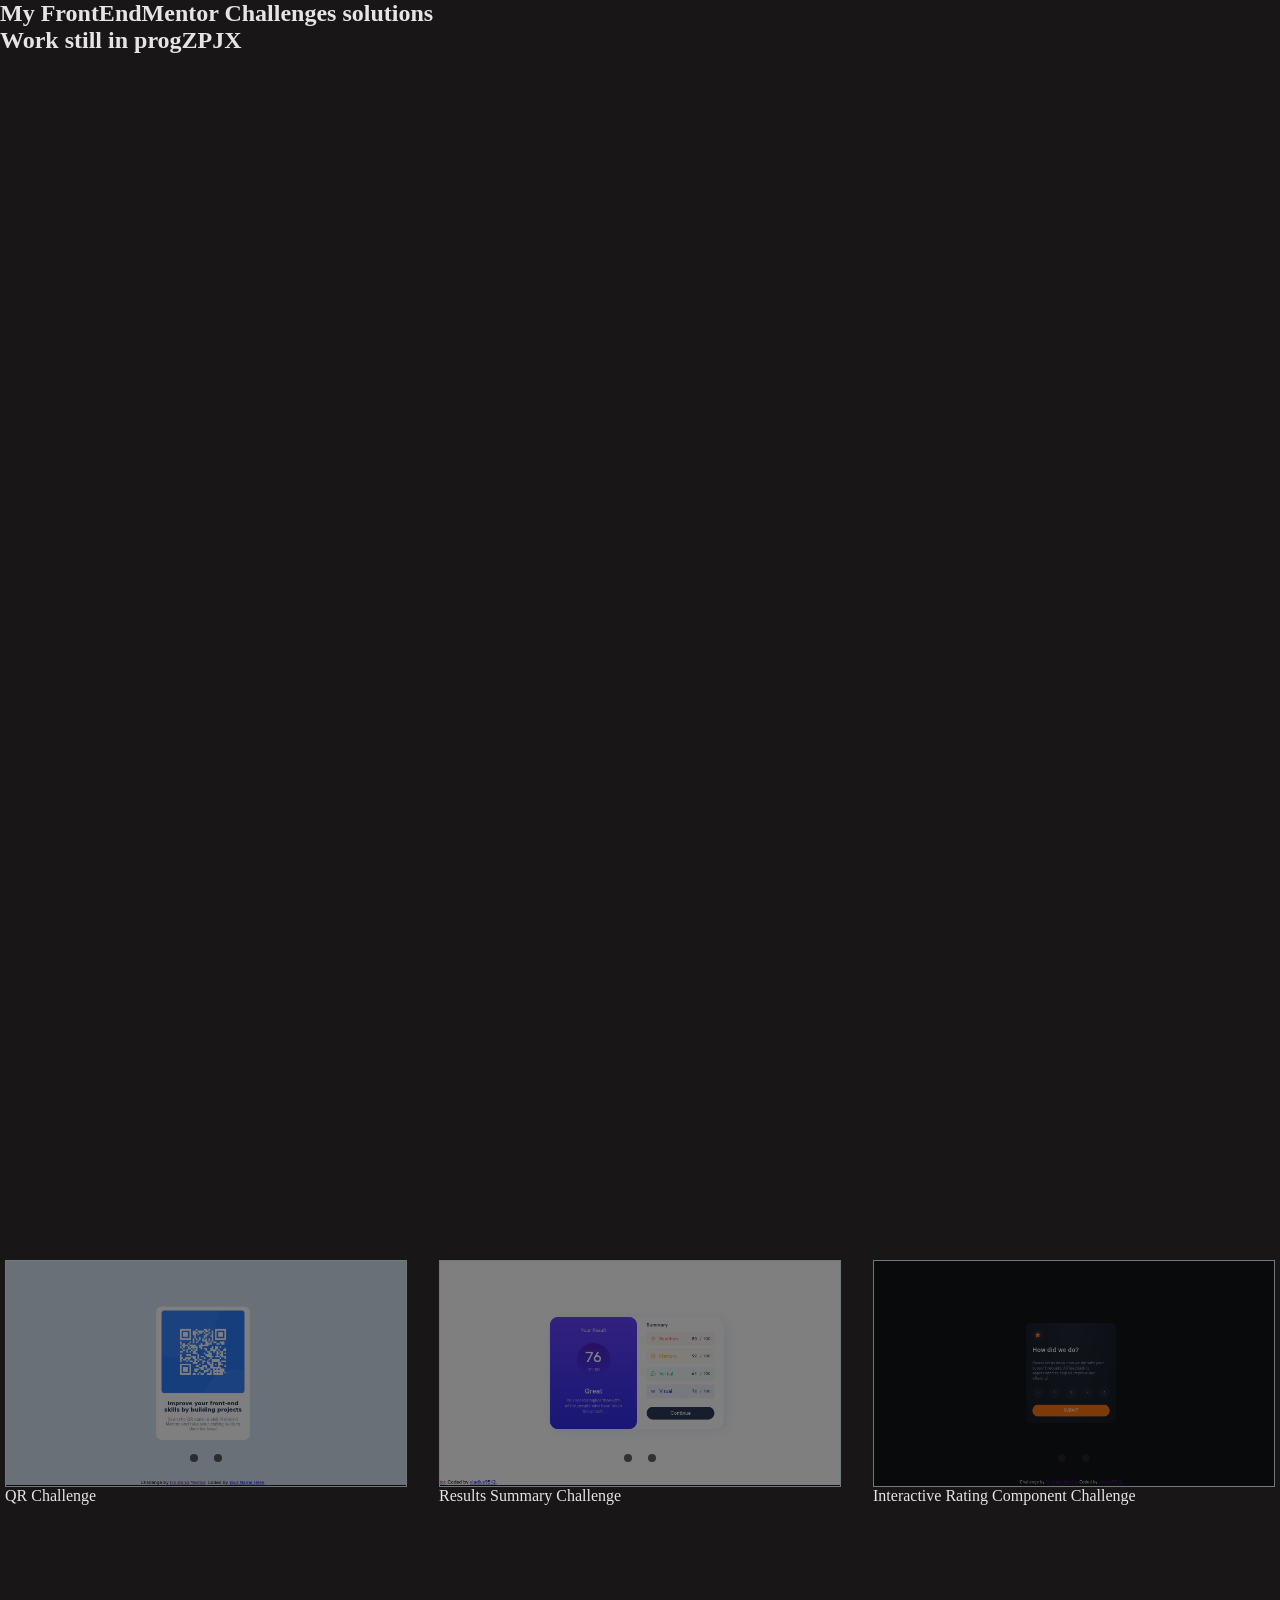
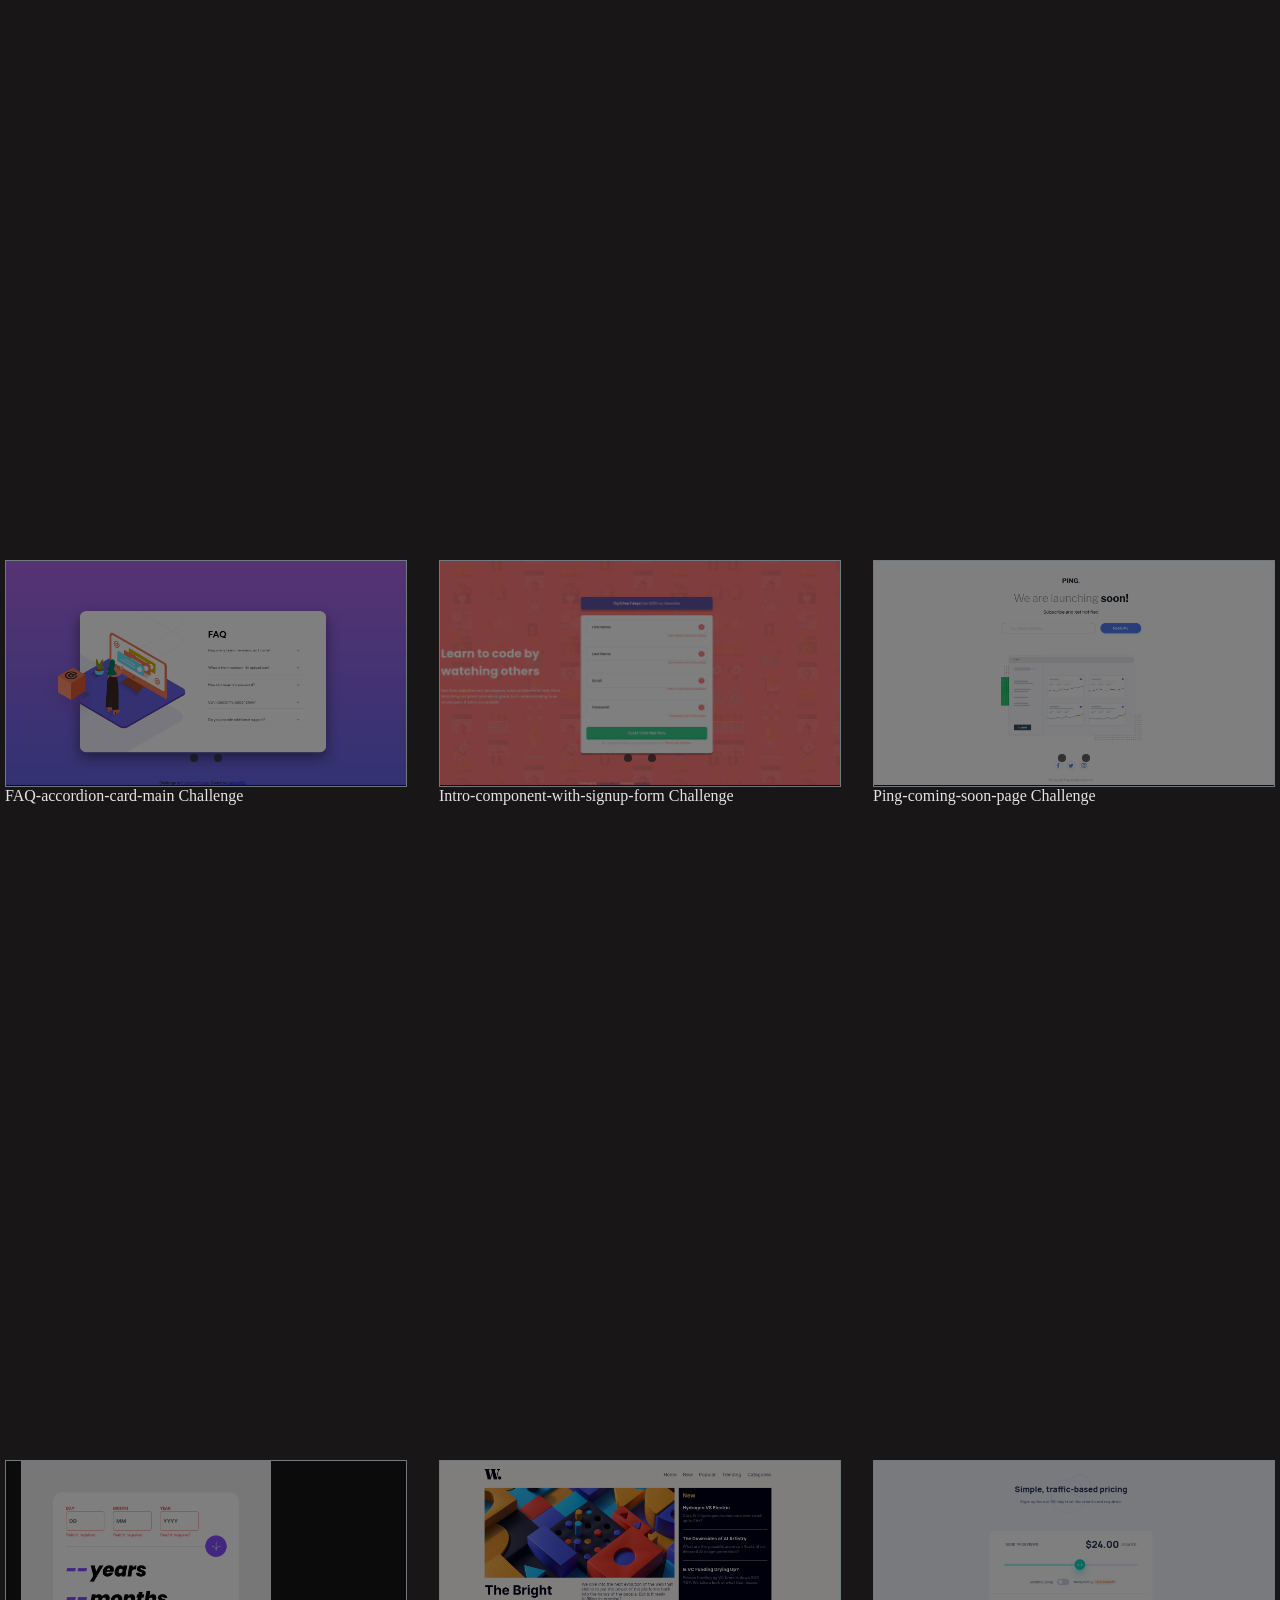
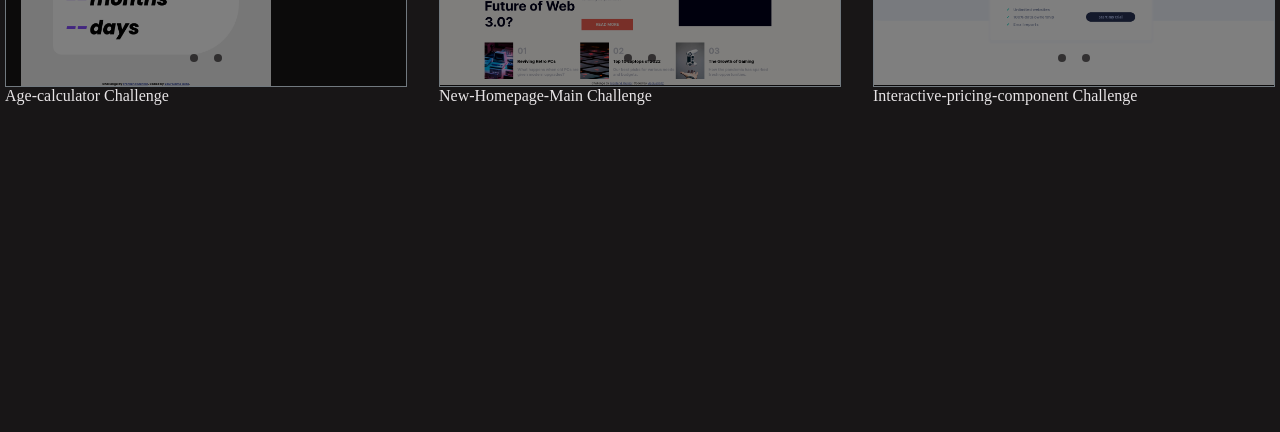
==== commit 8dc2b495: "The hacker hover effect, took it out from the link elements and left it only on the h2. The function" ====
--- a/index.html
+++ b/index.html
@@ -11,7 +11,7 @@
         <header>
             <section>
                 <h1>My FrontEndMentor Challenges solutions</h1>
-                <h2>Work still in process</h2>
+                <h2>Work still in progress</h2>
             </section>
         </header>
         <main>
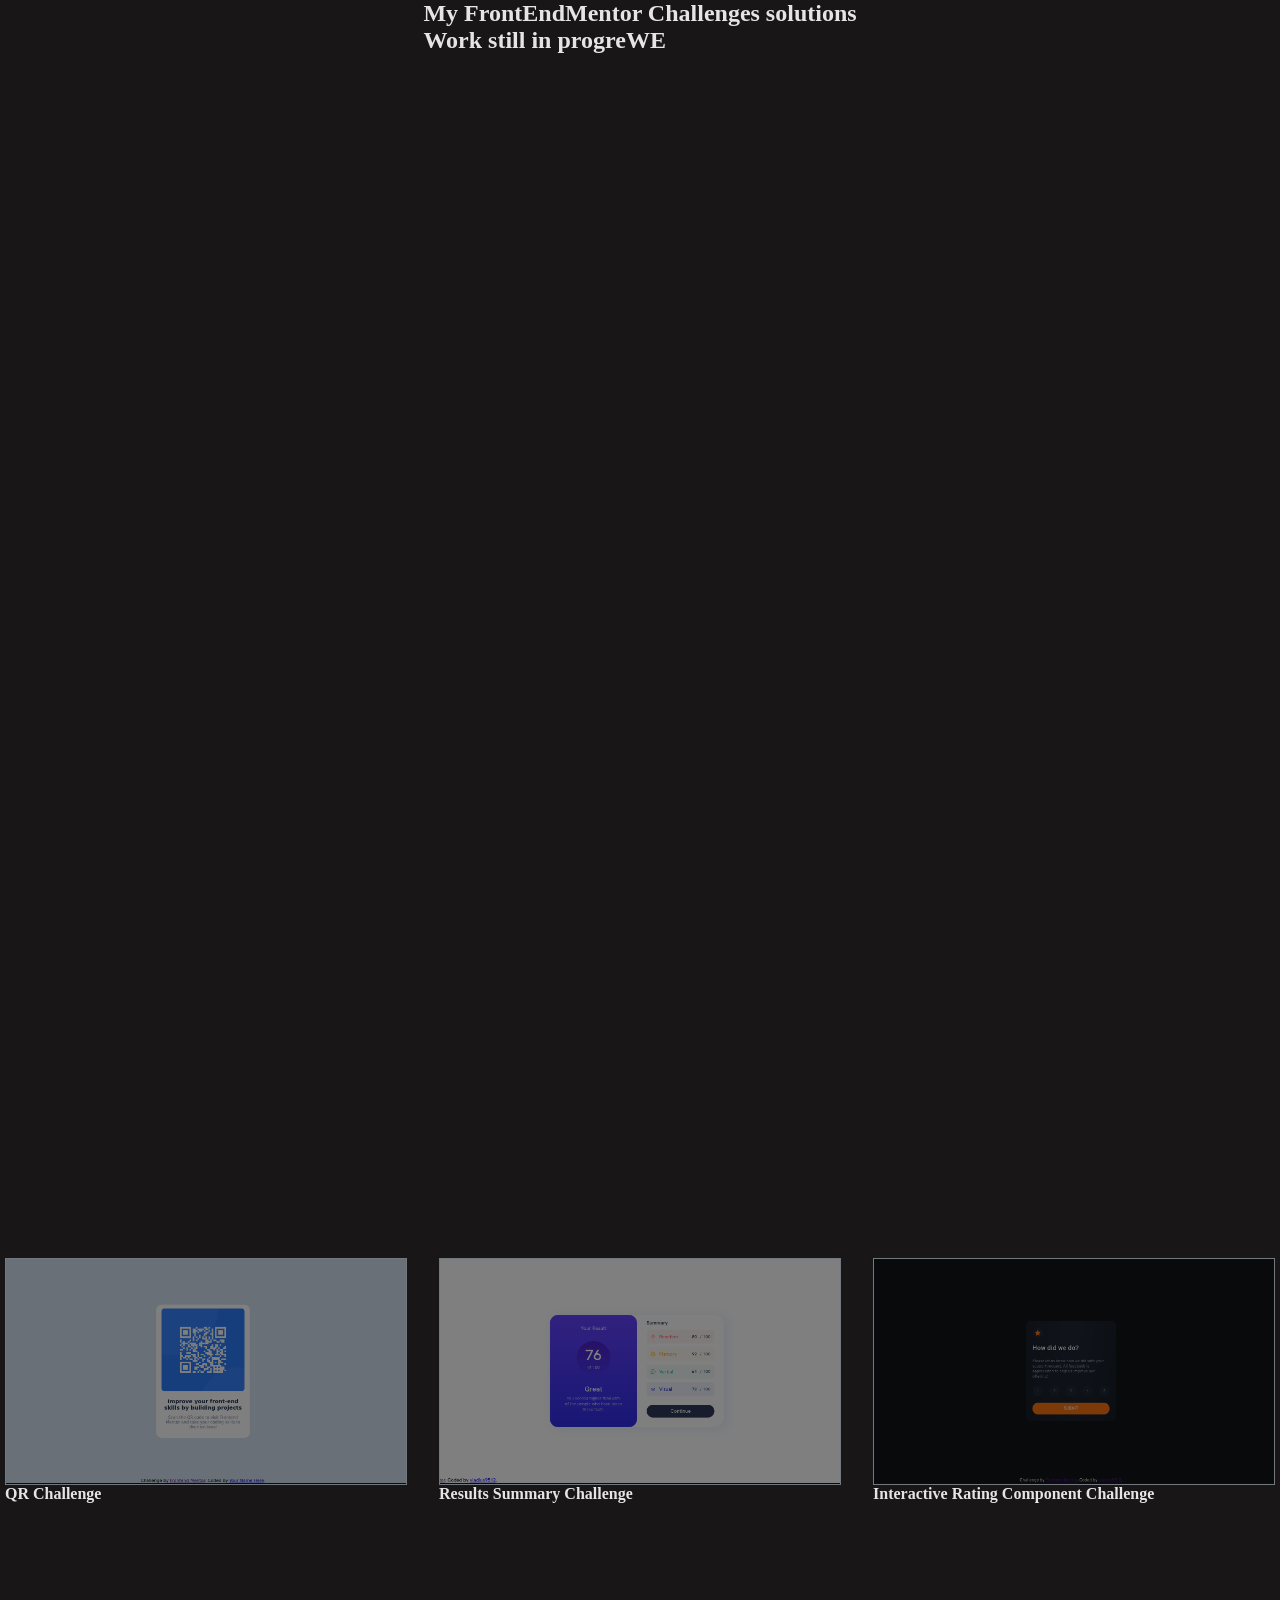
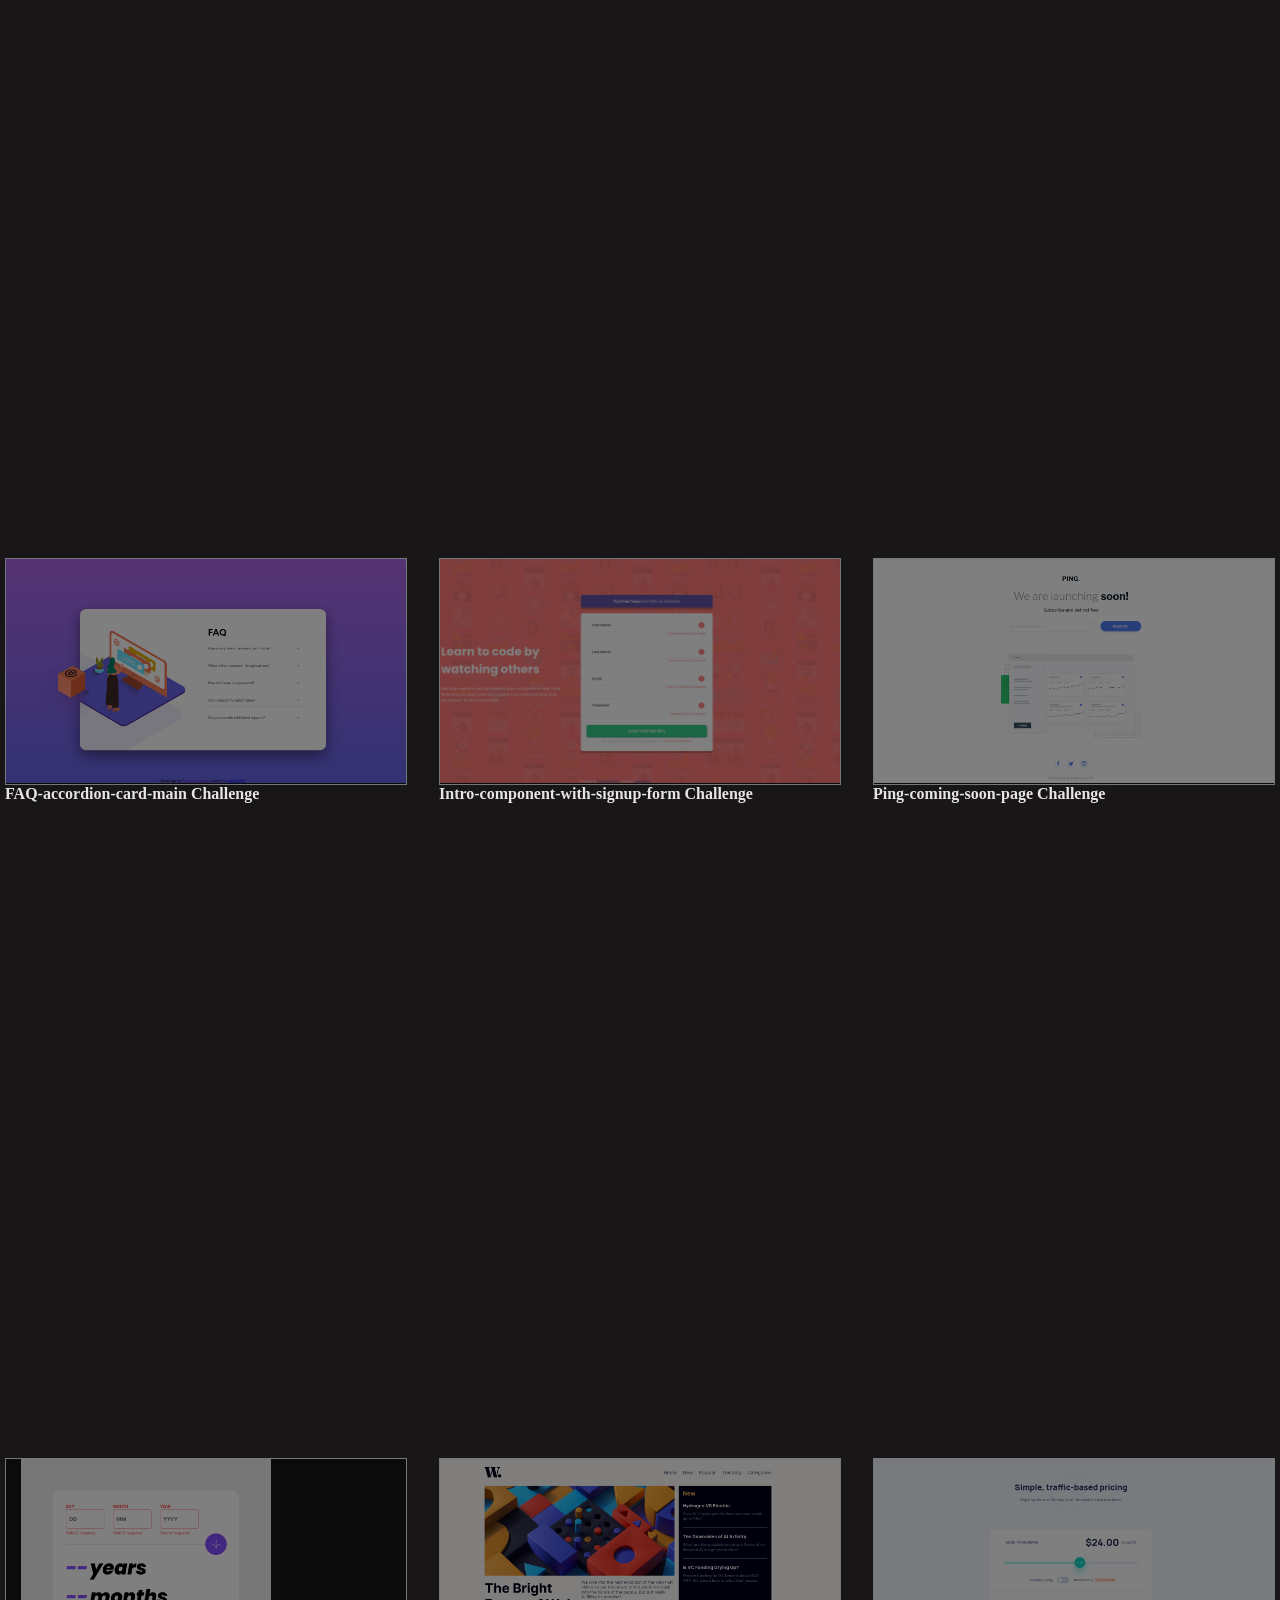
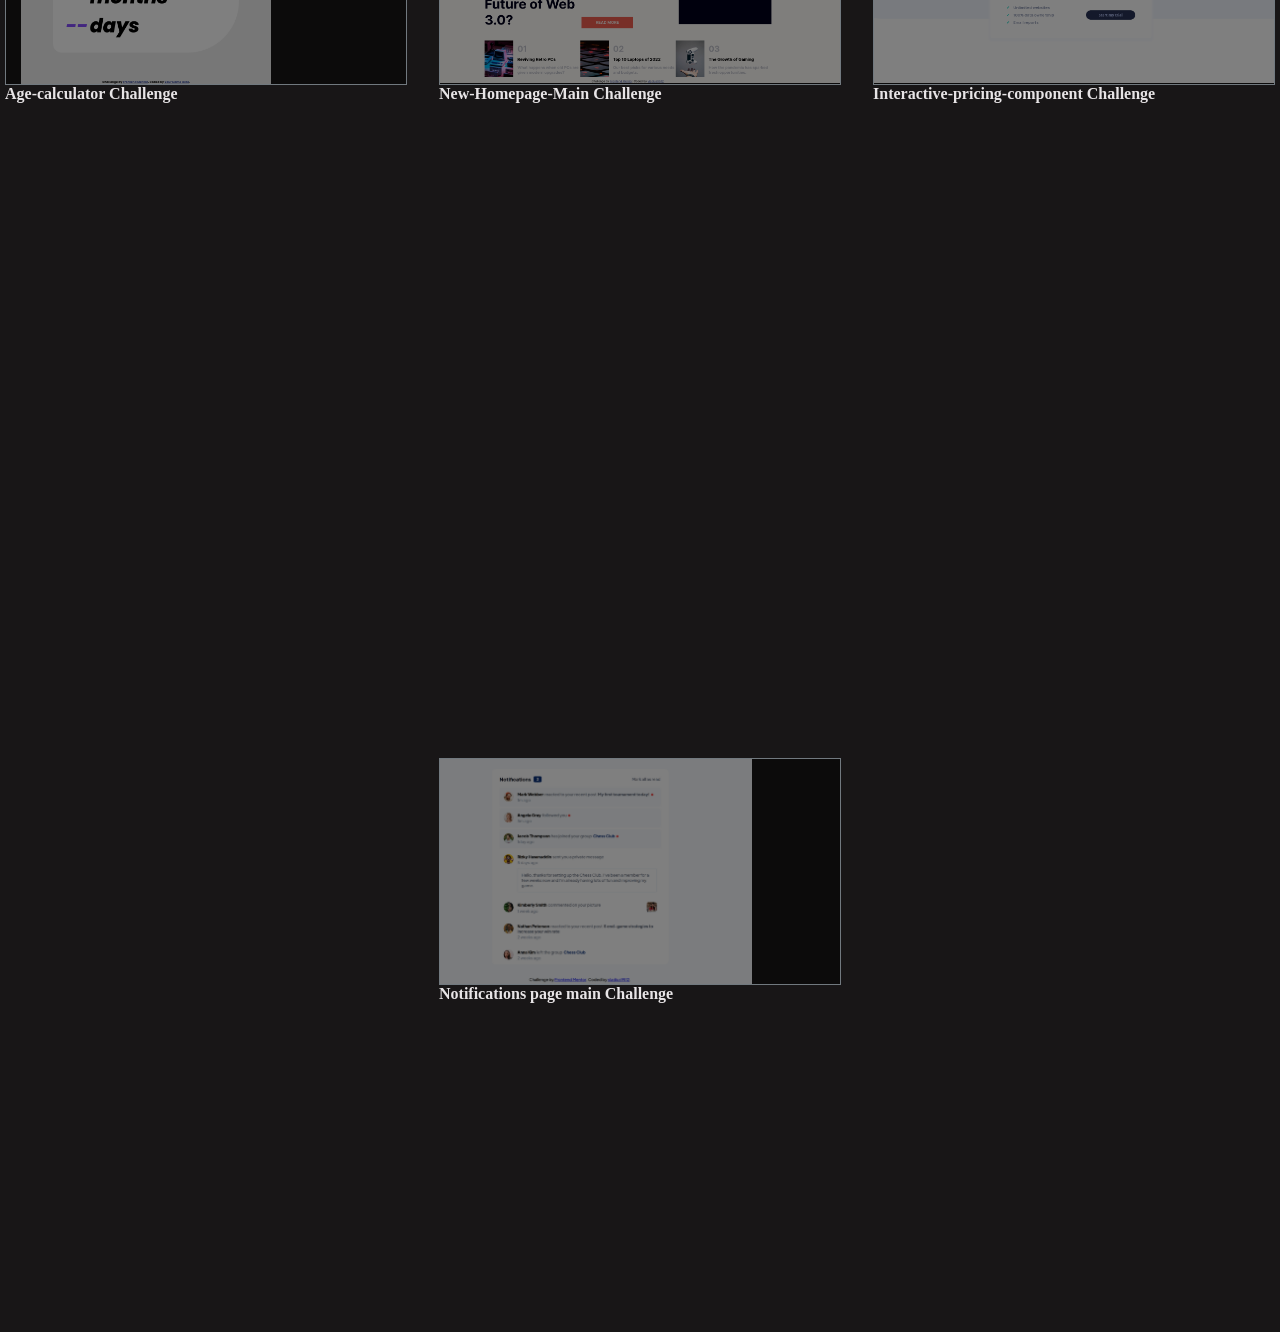
==== commit 3b2cc5a4: "Added the last completed challenge to the page showing everything" ====
--- a/index.html
+++ b/index.html
@@ -264,6 +264,35 @@
                     >
                 </div>
             </section>
+            <section>
+                <div class="challenge-container">
+                    <div class="preview-container">
+                        <div class="img-container">
+                            <img
+                                src="./notifications-page-main/pictures/desktop-view.png"
+                                alt="notifications-page-main-desktop-view"
+                                id="slide-19"
+                            />
+                            <img
+                                src="./notifications-page-main/pictures/mobile-view.png"
+                                alt="notifications-page-main-mobile-view"
+                                id="slide-20"
+                            />
+                        </div>
+                        <div class="slider-nav">
+                            <a href="#slide-19"></a>
+                            <a href="#slide-20"></a>
+                        </div>
+                        <div class="modal"></div>
+                    </div>
+                    <a
+                        href="./interactive-pricing-component-main/interactive-pricing.html"
+                        target="_blank"
+                        data-value="Interactive-pricing-component Challenge"
+                        >Notifications page main Challenge</a
+                    >
+                </div>
+            </section>
         </main>
     </body>
     <script src="./index.js"></script>
--- a/styles.css
+++ b/styles.css
@@ -20,6 +20,12 @@
     scroll-snap-type: y mandatory;
 }
 
+header {
+    display: flex;
+    flex-direction: column;
+    align-items: center;
+}
+
 main {
     margin-top: 2rem;
     display: flex;
@@ -39,8 +45,22 @@
 }
 
 a {
-    text-decoration: none;
-    margin: 1rem 0;
+    position: relative;
+    display: inline-block;
+    font-weight: 800;
+    color: var(--text);
+    overflow: hidden;
+    background: linear-gradient(to right, #71797f, #71797f 50%, #e7e4e6 50%);
+    background-clip: text;
+    -webkit-background-clip: text;
+    -webkit-text-fill-color: transparent;
+    background-size: 200% 100%;
+    background-position: 100%;
+    transition: background-position 275ms ease;
+}
+
+a:hover {
+    background-position: 0 100%;
 }
 
 .preview-container {
